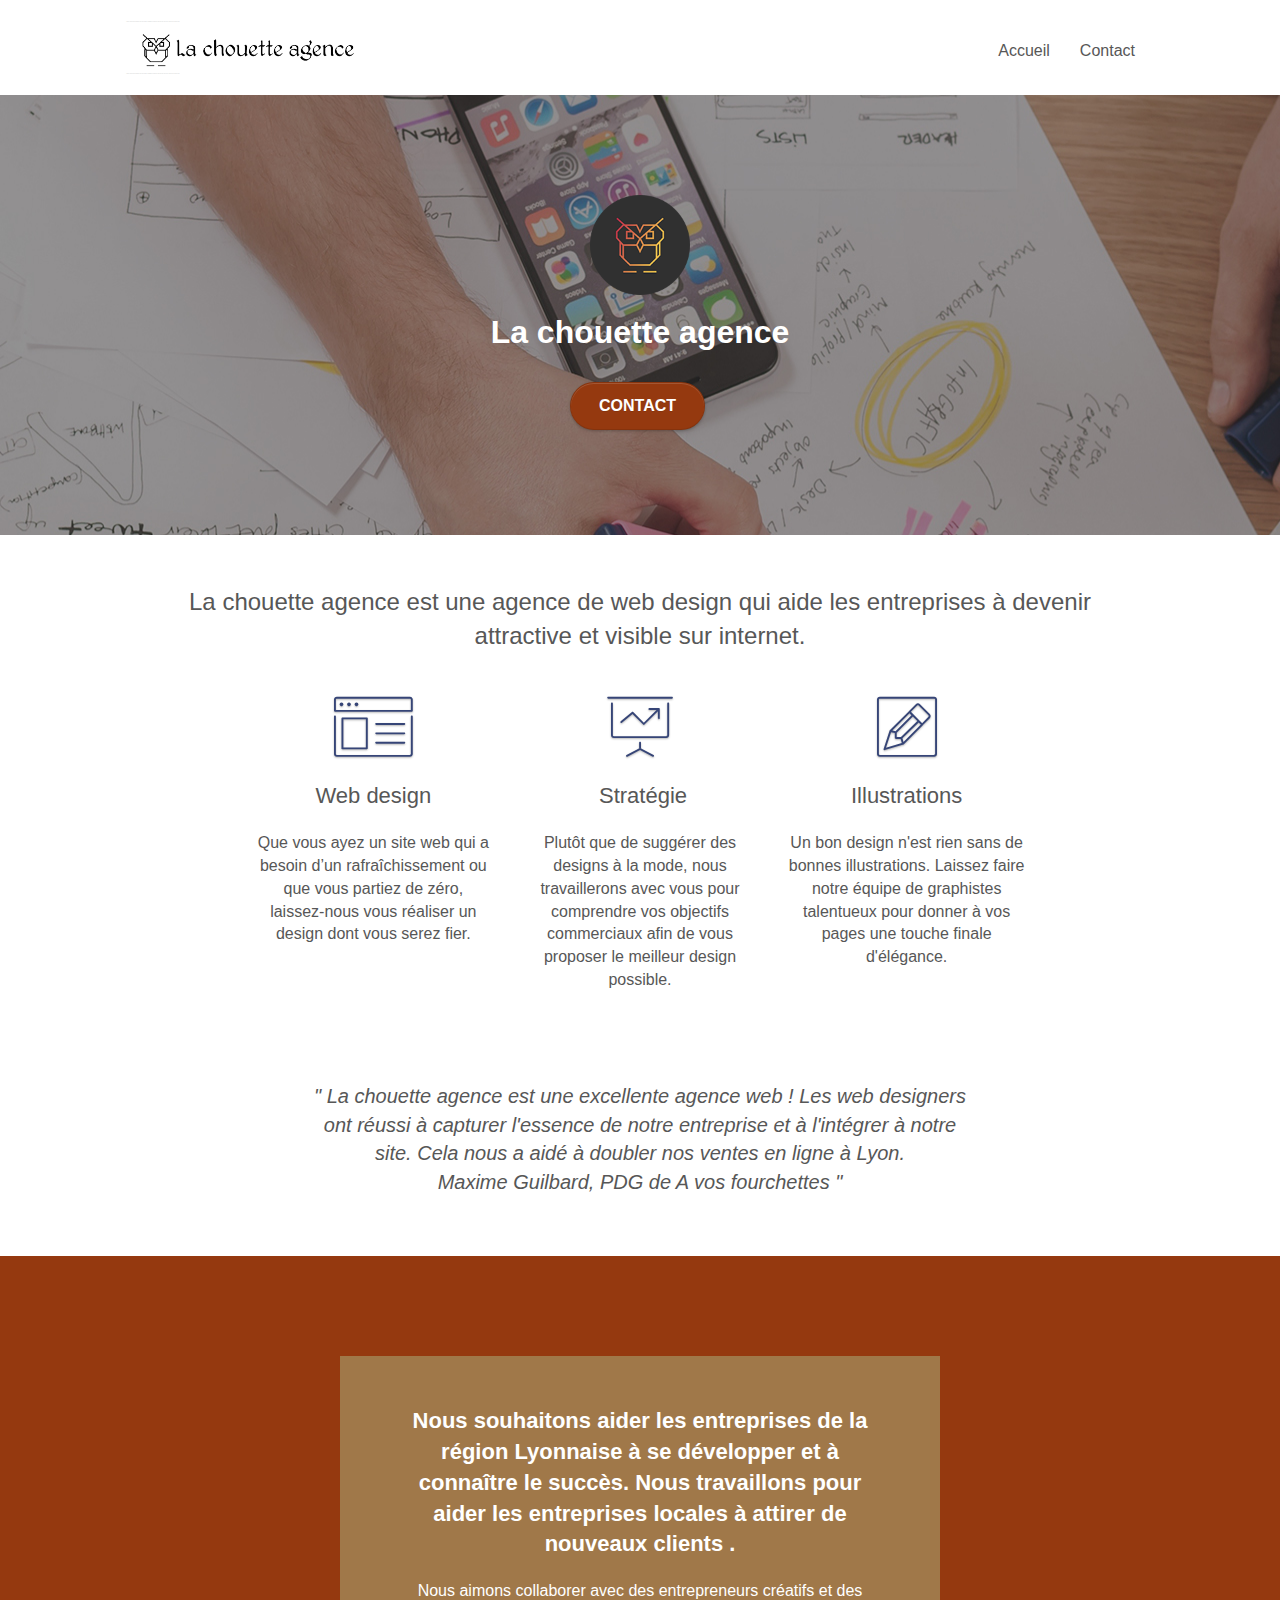
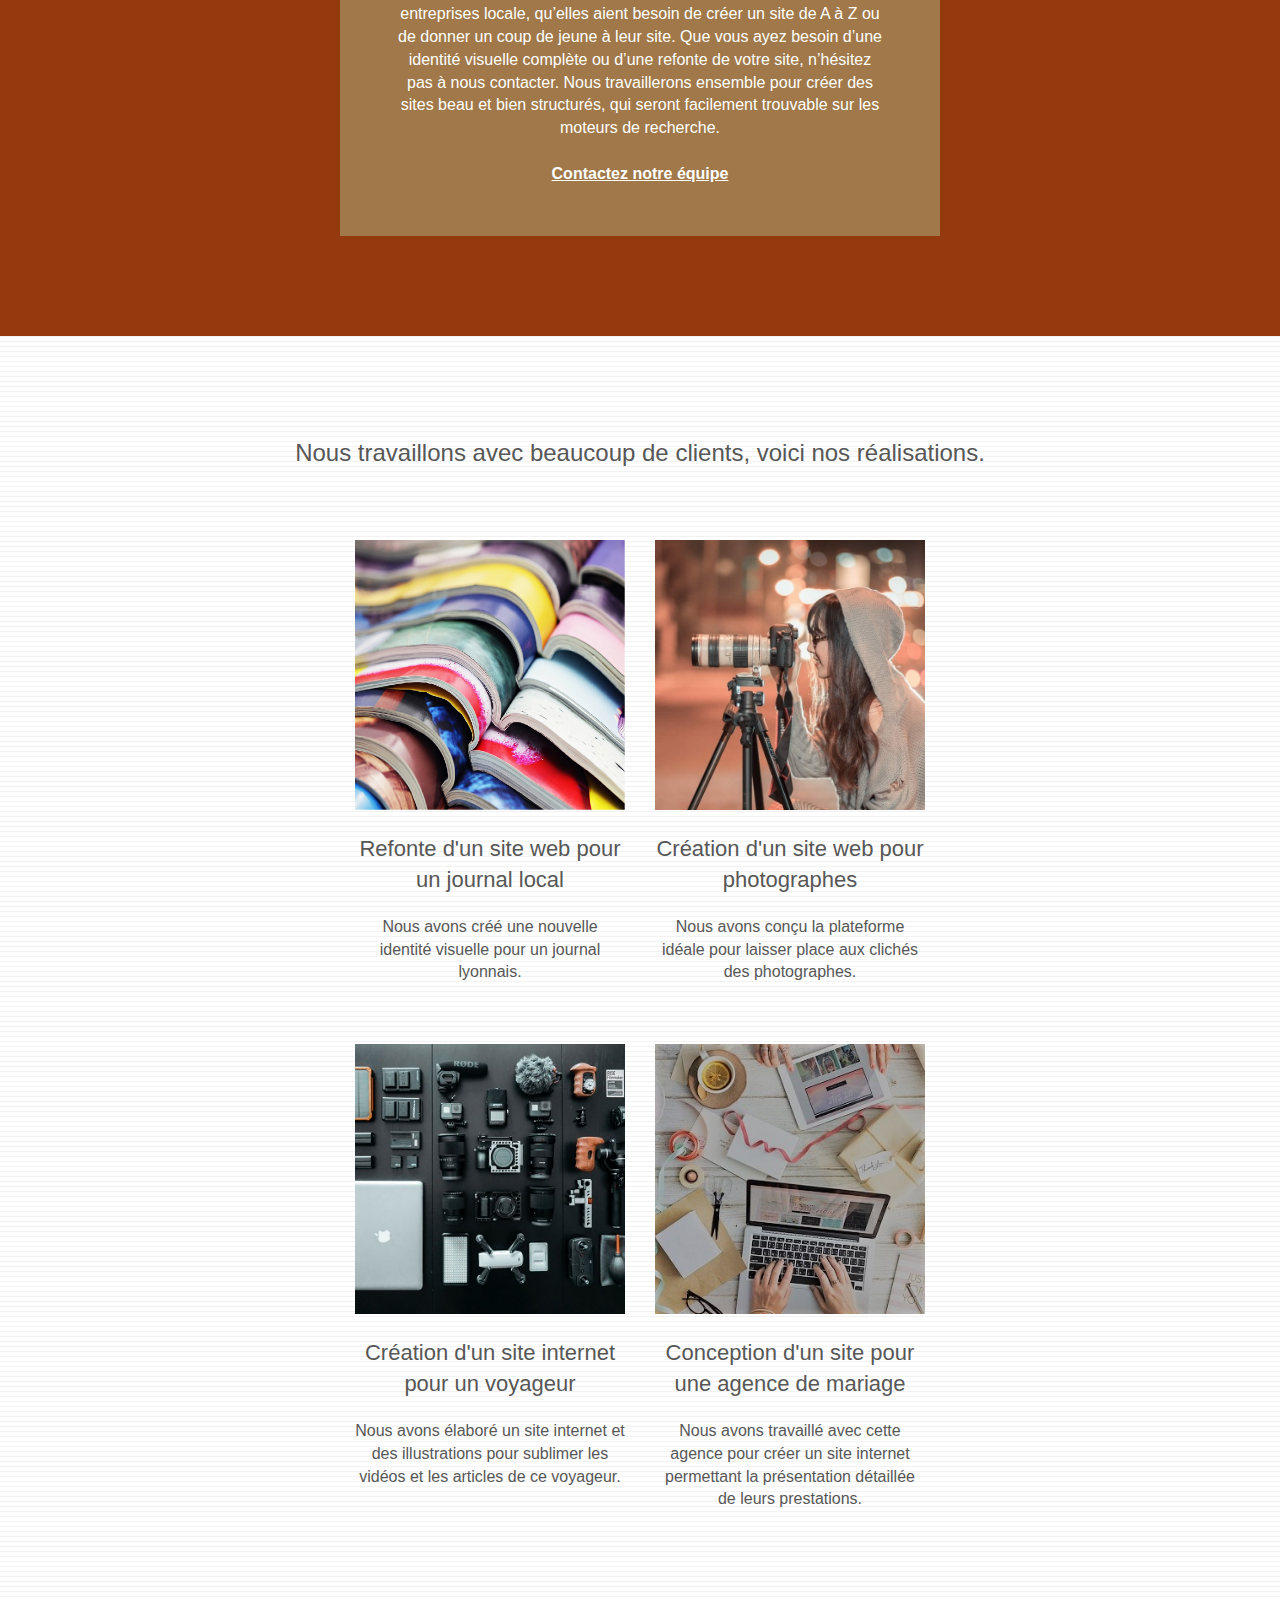
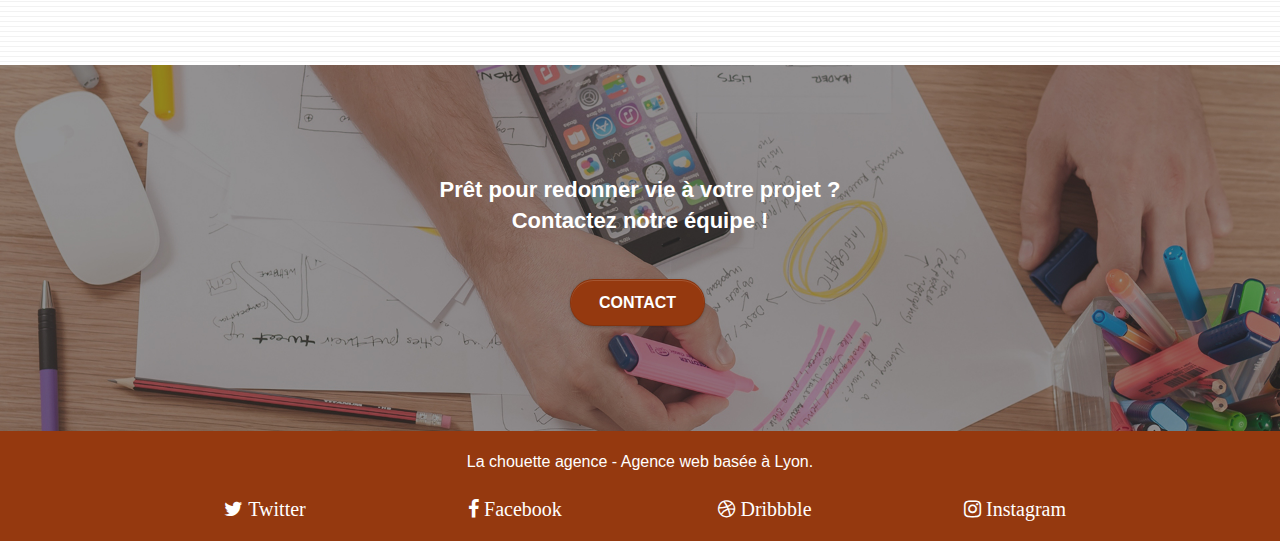
==== index.html @ a0d736e4 "Add files via upload" ====
<!DOCTYPE html>
<html lang="fr">
<head>
    <meta charset="utf-8">
    <meta name="keywords" content="seo, google, site web, site internet, agence design, paris">
    <meta name="description" content="La chouette agence est une agence de web design qui aide les entreprises à devenir attractive et visible sur internet ">
    <meta name="viewport" content="width=device-width, initial-scale=1.0, viewport-fit=cover">
    
	<link rel="shortcut icon" type="image/png" href="favicon.jpg">
	<link rel="stylesheet" type="text/css" href="./css/bootstrap.css">
	<link rel="stylesheet" type="text/css" href="style.css">
	<link rel="stylesheet" type="text/css" href="./css/font-awesome.css">
	<link rel="stylesheet" type="text/css" href="./css/et-line.css">

    <title>La chouette agence</title>

</head>

<body>
<!-- Principal conteneur -->
<div class="page-container">
    
<!-- bloc-0 -->
<div class="bloc bgc-white l-bloc " id="bloc-0">
	<div class="container bloc-sm">

		<nav class="navbar row">
			<div class="navbar-header">
				<div class="keywords" style="color:#cccccc;font-size:1px;">Agence web à paris, stratégie web, web design, illustrations, design de site web, site web, web, internet, site internet, site</div>
				<a class="navbar-brand" href="index.html"><img src="img/la-chouette-agence.png" alt="paris web design logo agence web meilleure agence" height="40" /></a>
				<div class="keywords" style="color:#cccccc;font-size:1px;">Agence web à paris, stratégie web, web design, illustrations, design de site web, site web, web, internet, site internet, site</div>
				<button id="nav-toggle" type="button" class="ui-navbar-toggle navbar-toggle" data-toggle="collapse" data-target=".navbar-1">
					<span class="sr-only">Toggle navigation</span><span class="icon-bar"></span><span class="icon-bar"></span><span class="icon-bar"></span>
				</button>
			</div>
			<div class="collapse navbar-collapse navbar-1 special-dropdown-nav">
				<ul class="site-navigation nav navbar-nav">
					<li>
						<a href="index.html">Accueil</a>
					</li>
					<li>
						<a href="page2.html">Contact</a>
					</li>
				</ul>
			</div>
		</nav>
	</div>
</div>
<!-- bloc-0 END -->

<!-- bloc-1-presentation -->
<div class="bloc bgc-dark-slate-blue bg-banniere d-bloc bg-t-edge bloc-bg-texture texture-paper b-parallax" id="bloc-1-hero">
	<div class="container bloc-lg">
		<div class="row tight-width-whitespace">
			<div class="col-sm-12">
				<img src="img/logo.png" class="center-block image-resize-mode" width="100" alt="La chouette agence, agence web paris, création logo paris" />
				<h1 class="text-center hero-bloc-text tc-white ">
					La chouette agence
				</h1>
				<div class="text-center">
					<a href="page2.html" class="btn btn-lg btn-clean btn-rd cta-hero btn-atomic-tangerine" id="cta-hero">Contact</a>
				</div>
			</div>
		</div>
	</div>
</div>
<!-- bloc-1-presentation END -->

<!-- bloc-2-services -->
<div class="bloc bgc-white l-bloc" id="bloc-2-services">
	<div class="container bloc-md">
		<div class="row">
			<div class="col-sm-12 text-center">
				<p class="titre"> La chouette agence est une agence de web design qui aide les entreprises à devenir attractive et visible sur internet. </p>
			</div>
		</div>
		<div class="row voffset-lg med-width-whitespace">
			<div class="col-sm-4">
				<div class="text-center">
					<span class="et-icon-browser sm-shadow icon-dark-slate-blue icons icon-lg"></span>
				</div>
				<h2 class="mg-md text-center">
					Web design
				</h2>
				<p class="text-center ">
					Que vous ayez un site web qui a besoin d&rsquo;un rafraîchissement ou que vous partiez de zéro, laissez-nous vous réaliser un design dont vous serez fier.
				</p>
			</div>
			<div class="col-sm-4">
				<div class="text-center">
					<span class="et-icon-presentation sm-shadow icon-dark-slate-blue icons icon-lg"></span>
				</div>
				<h2 class="mg-md text-center">
					&nbsp;Stratégie
				</h2>
				<p class="text-center ">
					Plutôt que de suggérer des designs à la mode, nous travaillerons avec vous pour comprendre vos objectifs commerciaux afin de vous proposer le meilleur design possible.</br>
				</p>
			</div>
			<div class="col-sm-4">
				<div class="text-center">
					<span class="et-icon-edit sm-shadow icon-dark-slate-blue icons icon-lg"></span>
				</div>
				<h2 class="mg-md text-center">
					Illustrations
				</h2>
				<p class="text-center ">
					Un bon design n'est rien sans de bonnes illustrations. Laissez faire notre équipe de graphistes talentueux pour donner à vos pages une touche finale d'élégance.
				</p>
			</div>
		</div>
		<div class="row voffset-lg voffset">
			<div class="col-xs-12 col-md-8 col-md-offset-2 text-center">
				<p class="citation"> " La chouette agence est une excellente agence web ! Les web designers ont réussi à capturer l'essence de notre entreprise et à l'intégrer à notre site. Cela nous a aidé à doubler nos ventes en ligne à Lyon. </br> Maxime Guilbard, PDG de A vos fourchettes "</p>
			</div>
		</div>
	</div>
</div>
<!-- bloc-2-services END -->

<!-- bloc-3-what-i-do -->
<div class="bloc tc-white bgc-atomic-tangerine bg-presentation d-bloc bloc-bg-texture texture-paper b-parallax" id="bloc-3-what-i-do">
	<div class="container bloc-lg">
		<div class="row tight-width-whitespace black-background">
			<div class="col-sm-12">
				<h2 class="mg-md text-center tc-white">
					Nous souhaitons aider les entreprises de la région Lyonnaise à se développer et à connaître le succès. Nous travaillons pour aider les entreprises locales à attirer de nouveaux clients .</br>
				</h2>
				<p class="text-center white">
					Nous aimons collaborer avec des entrepreneurs créatifs et des entreprises locale, qu’elles aient besoin de créer un site de A à Z ou de donner un coup de jeune à leur site. Que vous ayez besoin d’une identité visuelle complète ou d’une refonte de votre site, n’hésitez pas à nous contacter. Nous travaillerons ensemble pour créer des sites beau et bien structurés, qui seront facilement trouvable sur les moteurs de recherche. </br><a class="ltc-white bold-link" href="page2.html"></br>Contactez notre équipe</a></br>
				</p>
			</div>
		</div>
	</div>
</div>
<!-- bloc-3-what-i-do END -->

<!-- bloc-4-portfolio -->
<div class="bloc bgc-white bg-lines-h2-bg bg-repeat l-bloc" id="bloc-4-portfolio">
	<div class="container bloc-lg">
		<div class="row">
			<div class="col-sm-12 text-center">
				<p class="titre">Nous travaillons avec beaucoup de clients, voici nos réalisations. </p>
			</div>
		</div>
		<div class="row tight-width-whitespace portfolio-row">
			<div class="col-sm-6">
				<a href="#" data-lightbox="img/1.jpg" data-gallery-id="gallery-1" data-caption="Refonte d'un site web pour un journal local" data-frame="snapshot-lb"><img src="img/1.jpg" alt="paris web design logo agence web meilleure agence et refonte site web journal" class="img-responsive portfolio-thumb" /></a>
				<h2 class="mg-md text-center">
					Refonte d'un site web pour un journal local
				</h2>
				<p class="text-center">
					Nous avons créé une nouvelle identité visuelle pour un journal lyonnais.
				</p>
			</div>
			<div class="col-sm-6">
				<a href="#" data-lightbox="img/2.jpg" data-gallery-id="gallery-1" data-caption="Création d'un site web pour photographes" data-frame="snapshot-lb"><img src="img/2.jpg" class="img-responsive portfolio-thumb" alt="paris web design logo agence web meilleure agence, Création d'un site web pour photographes" /></a>
				<h2 class="mg-md text-center">
					Création d'un site web pour photographes
				</h2>
				<p class="text-center">
					Nous avons conçu la plateforme idéale pour laisser place aux clichés des photographes.
				</p>
			</div>
		</div>
		<div class="row tight-width-whitespace portfolio-row">
			<div class="col-sm-6">
				<a href="#" data-lightbox="img/3.bmp" data-gallery-id="gallery-1" data-caption="Création d'un site internet pour un voyageur" data-frame="snapshot-lb"><img src="img/3.bmp" class="img-responsive portfolio-thumb" alt="paris web design logo agence web meilleure agence, Création d'un site web pour voyageur"/></a>
				<h2 class="mg-md text-center">
					Création d'un site internet pour un voyageur
				</h2>
				<p class="text-center">
					Nous avons élaboré un site internet et des illustrations pour sublimer les vidéos et les articles de ce voyageur.
				</p>
			</div>
			<div class="col-sm-6">
				<a href="#" data-lightbox="img/4.bmp" data-gallery-id="gallery-1" data-caption="Conception d'un site pour une agence de mariage" data-frame="snapshot-lb"><img src="img/4.bmp" class="img-responsive portfolio-thumb" alt="paris web design logo agence web meilleure agence, Création d'un site web pour agence de mariage" /></a>
				<h2 class="mg-md text-center">
					Conception d'un site pour une agence de mariage
				</h2>
				<p class="text-center">
					Nous avons travaillé avec cette agence pour créer un site internet permettant la présentation détaillée de leurs prestations.
				</p>
			</div>
		</div>
	</div>
</div>
<!-- bloc-4-portfolio END -->

<!-- bloc-5-cta -->
<div class="bloc bgc-dark-slate-blue bg-banniere d-bloc bloc-bg-texture texture-paper" id="bloc-5-cta">
	<div class="container bloc-lg">
		<div class="row">
			<h2 class="mg-md text-center tc-white">
				Prêt pour redonner vie à votre projet ?</br>Contactez notre équipe !
			</h2>
			<div class="col-sm-12 text-center">
				<a href="page2.html" class="btn btn-atomic-tangerine btn-clean btn-rd btn-lg cta-hero">Contact</a>
			</div>
		</div>
	</div>
</div>
<!-- bloc-5-cta END -->

<!-- Footer - bloc-8 -->
<div class="bloc bgc-atomic-tangerine d-bloc" id="bloc-8">
	<div class="container bloc-sm">
		<div class="row">
			<div class="col-sm-12">
				<p class="text-center white">
					La chouette agence - Agence web basée à Lyon.</br>
				</p>
				<div class="row row-no-gutters social">
					<div class="col-sm-3">
						<div class="text-center">
							<a class="twitter" href="https://twitter.com/?lang=fr"><span class="fa fa-twitter icon-md"> Twitter</span></a>
						</div>
					</div>
					<div class="col-sm-3">
						<div class="text-center">
							<a class="facebook" href="https://fr-fr.facebook.com"><span class="fa fa-facebook icon-md"> Facebook</span></a>
						</div>
					</div>
					<div class="col-sm-3">
						<div class="text-center">
							<a class="dribbble" href="https://dribbble.com"><span class="fa fa-dribbble icon-md"> Dribbble</span></a>
						</div>
					</div>
					<div class="col-sm-3">
						<div class="text-center">
							<a class="instagram" href="https://www.instagram.com"><span class="fa fa-instagram icon-md"> Instagram</span></a>
						</div>
					</div>
				<div class="row">
				</div>
			</div>
		</div>
	</div>
</div>
<!-- Footer - bloc-8 END -->

</div>
<!-- Principal conteneur END -->

<script src="./js/jquery-2.1.0.js"></script>
<script src="./js/bootstrap.js"></script>
<script src="./js/blocs.js"></script>
<script src="./js/jquery.touchSwipe.js" defer></script>
<script src="./js/gmaps.js"></script>   

</body>
</html>
---- style.css ----
body {
    margin: 0;
    padding: 0;
    background: #FFF;
    overflow-x: hidden;
    -webkit-font-smoothing: antialiased;
    -moz-osx-font-smoothing: grayscale;
}

a,
button {
    transition: all .3s ease-in-out;
    outline: none!important;
}

a:hover {
    text-decoration: none;
    cursor: pointer;
}

#page-loading-blocs-notifaction {
    position: fixed;
    top: 0;
    bottom: 0;
    width: 100%;
    z-index: 100000;
    background: #FFFFFF url("img/pageload-spinner.gif") no-repeat center center;
}

.bloc {
    width: 100%;
    clear: both;
    background: 50% 50% no-repeat;
    padding: 0 50px;
    -webkit-background-size: cover;
    -moz-background-size: cover;
    -o-background-size: cover;
    background-size: cover;
    position: relative;
}

.bloc .container {
    padding-left: 0;
    padding-right: 0;
}

.bloc-lg {
    padding: 100px 50px;
}

.bloc-md {
    padding: 50px;
}

.bloc-sm {
    padding: 20px 50px;
}

.bg-center,
.bg-l-edge,
.bg-r-edge,
.bg-t-edge,
.bg-b-edge,
.bg-tl-edge,
.bg-bl-edge,
.bg-tr-edge,
.bg-br-edge,
.bg-repeat {
    -webkit-background-size: auto!important;
    -moz-background-size: auto!important;
    -o-background-size: auto!important;
    background-size: auto!important;
}

.bg-repeat {
    background: repeat;
}

.bg-t-edge {
    background: top no-repeat;
}

.b-parallax {
    background-attachment: fixed;
}

.d-bloc {
    color: rgba(255, 255, 255, .7);
}

.d-bloc button:hover {
    color: rgba(255, 255, 255, .9);
}

.d-bloc .icon-round,
.d-bloc .icon-square,
.d-bloc .icon-rounded,
.d-bloc .icon-semi-rounded-a,
.d-bloc .icon-semi-rounded-b {
    border-color: rgba(255, 255, 255, .9);
}

.d-bloc .divider-h span {
    border-color: rgba(255, 255, 255, .2);
}

.d-bloc .a-btn,
.d-bloc .navbar a,
.d-bloc .navbar-brand,
.d-bloc a .icon-sm,
.d-bloc a .icon-md,
.d-bloc a .icon-lg,
.d-bloc a .icon-xl,
.d-bloc h1 a,
.d-bloc h2 a,
.d-bloc h3 a,
.d-bloc h4 a,
.d-bloc h5 a,
.d-bloc h6 a,
.d-bloc p a {
    color: rgba(255, 255, 255, .6);
}

.d-bloc .a-btn:hover,
.d-bloc .navbar a:hover,
.d-bloc .navbar-brand:hover,
.d-bloc a:hover .icon-sm,
.d-bloc a:hover .icon-md,
.d-bloc a:hover .icon-lg,
.d-bloc a:hover .icon-xl,
.d-bloc h1 a:hover,
.d-bloc h2 a:hover,
.d-bloc h3 a:hover,
.d-bloc h4 a:hover,
.d-bloc h5 a:hover,
.d-bloc h6 a:hover,
.d-bloc p a:hover {
    color: rgba(255, 255, 255, 1);
}

.d-bloc .navbar-toggle .icon-bar {
    background: rgba(255, 255, 255, 1);
}

.d-bloc .btn-wire,
.d-bloc .btn-wire:hover {
    color: rgba(255, 255, 255, 1);
    border-color: rgba(255, 255, 255, 1);
}

.d-bloc .panel {
    color: rgba(0, 0, 0, .5);
}

.d-bloc .panel button:hover {
    color: rgba(0, 0, 0, .7);
}

.d-bloc .panel icon {
    border-color: rgba(0, 0, 0, .7);
}

.d-bloc .panel .divider-h span {
    border-color: rgba(0, 0, 0, .1);
}

.d-bloc .panel .a-btn {
    color: rgba(0, 0, 0, .6);
}

.d-bloc .panel .a-btn:hover {
    color: rgba(0, 0, 0, 1);
}

.d-bloc .panel .btn-wire,
.d-bloc .panel .btn-wire:hover {
    color: rgba(0, 0, 0, .7);
    border-color: rgba(0, 0, 0, .3);
}

.d-bloc .panel,
.l-bloc {
    color: rgba(0, 0, 0, .5);
}

.d-bloc .panel button:hover,
.l-bloc button:hover {
    color: rgba(0, 0, 0, .7);
}

.l-bloc .icon-round,
.l-bloc .icon-square,
.l-bloc .icon-rounded,
.l-bloc .icon-semi-rounded-a,
.l-bloc .icon-semi-rounded-b {
    border-color: rgba(0, 0, 0, .7);
}

.d-bloc .panel .divider-h span,
.l-bloc .divider-h span {
    border-color: rgba(0, 0, 0, .1);
}

.d-bloc .panel .a-btn,
.l-bloc .a-btn,
.l-bloc .navbar a,
.l-bloc .navbar-brand,
.l-bloc a .icon-sm,
.l-bloc a .icon-md,
.l-bloc a .icon-lg,
.l-bloc a .icon-xl,
.l-bloc h1 a,
.l-bloc h2 a,
.l-bloc h3 a,
.l-bloc h4 a,
.l-bloc h5 a,
.l-bloc h6 a,
.l-bloc p a {
    color: rgba(0, 0, 0, .6);
}

.d-bloc .panel .a-btn:hover,
.l-bloc .a-btn:hover,
.l-bloc .navbar a:hover,
.l-bloc .navbar-brand:hover,
.l-bloc a:hover .icon-sm,
.l-bloc a:hover .icon-md,
.l-bloc a:hover .icon-lg,
.l-bloc a:hover .icon-xl,
.l-bloc h1 a:hover,
.l-bloc h2 a:hover,
.l-bloc h3 a:hover,
.l-bloc h4 a:hover,
.l-bloc h5 a:hover,
.l-bloc h6 a:hover,
.l-bloc p a:hover {
    color: rgba(0, 0, 0, 1);
}

.l-bloc .navbar-toggle .icon-bar {
    color: rgba(0, 0, 0, .6);
}

.d-bloc .panel .btn-wire,
.d-bloc .panel .btn-wire:hover,
.l-bloc .btn-wire,
.l-bloc .btn-wire:hover {
    color: rgba(0, 0, 0, .7);
    border-color: rgba(0, 0, 0, .3);
}

.voffset {
    margin-top: 30px;
}

.voffset-lg {
    margin-top: 80px;
}

.row-no-gutters {
    margin-right: 0;
    margin-left: 0;
}

.row.row-no-gutters > [class^="col-"],
.row.row-no-gutters > [class*=" col-"] {
    padding-right: 0;
    padding-left: 0;
}

#bloc-1-hero h1 {
    font-size: 32px;
}

.navbar {
    margin-bottom: 0;
    z-index: 1;
}

.navbar-brand {
    height: auto;
    padding: 3px 15px;
    font-size: 25px;
    font-weight: normal;
    font-weight: 600;
    line-height: 44px;
}

.navbar-brand img {
    max-height: 200px;
    margin: 0 5px 0 0;
    display: inline;
}

.navbar-brand img[src$=svg] {
    min-width: 100px;
}

.nav-center .navbar-brand img {
    margin: 0;
}

.navbar .nav {
    padding-top: 2px;
    margin-right: -16px;
    float: right;
    z-index: 1;
}

.nav > li {
    float: left;
    margin-top: 4px;
    font-size: 16px;
}

.navbar-nav .open .dropdown-menu > li > a {
    text-align: inherit;
}

.nav > li a:hover,
.nav > li a:focus {
    background: transparent;
}

.navbar-toggle {
    margin: 10px 10px 0 0;
    border: 0px;
}

.navbar-toggle:hover {
    background: transparent!important;
}

.navbar-toggle .icon-bar {
    background-color: rgba(0, 0, 0, .5);
    width: 26px;
}

.nav-invert .navbar .nav {
    float: left;
}

.nav-invert .navbar-header,
.nav-invert .navbar-brand {
    float: right;
    position: relative;
    z-index: 2;
}

@media (min-width: 768px) {
    
    .site-navigation {
        position: absolute;
        top: 50%;
        right: 20px;
        transform: translate(0, -50%);
        -webkit-transform: translateY(-50%);
    }
    .nav > li .dropdown-menu a,
    .nav > li .dropdown-menu a:hover {
        color: #484848;
    }
    .nav-invert .site-navigation {
        left: 0;
        right: 0;
    }
    .nav-center {
        text-align: center;
    }
    .nav-center .navbar-header {
        width: 100%;
    }
    .nav-center .navbar-header,
    .nav-center .navbar-brand,
    .nav-center .nav > li {
        float: none;
        display: inline-block;
    }
    .nav-center .site-navigation {
        position: relative;
        width: 100%;
        right: 0;
        margin-right: 0px;
        margin-top: 20px;
    }
    .nav-center.mini-nav .navbar-toggle {
        float: none;
        margin: 10px auto 0;
    }
}

.nav > li > .dropdown a {
    background: none!important;
    display: block;
    padding: 14px 15px;
}

nav .caret {
    margin: 0 5px;
}

.dropdown-menu .dropdown-menu {
    top: -8px;
    left: 100%;
}

.dropdown-menu .dropmenu-flow-right {
    top: 100%;
    left: 0;
    margin-left: -1px;
    border-top-left-radius: 0;
    border-top-right-radius: 0;
}

.dropdown-menu .dropdown span {
    border: 4px solid black;
    border-top-color: transparent;
    border-right-color: transparent;
    border-bottom-color: transparent;
    margin: 6px -5px 0 0!important;
    float: right;
}

.mg-md {
    margin-top: 10px;
    margin-bottom: 20px;
}

.mg-lg {
    margin-top: 10px;
    margin-bottom: 40px;
}

.btn {
    margin: 0 5px 5px 0;
}

.btn.pull-right {
    margin: 0 0 5px 5px;
}

.btn-d,
.btn-d:hover,
.btn-d:focus {
    color: #FFF;
    background: rgba(0, 0, 0, .3);
}

button {
    outline: none!important;
}

.btn-rd {
    border-radius: 40px;
}

.btn-clean {
    border: 1px solid rgba(0, 0, 0, .08);
    border-bottom-color: rgba(0, 0, 0, .1);
    text-shadow: 0 1px 0 rgba(0, 0, 1, .1);
    box-shadow: 0 1px 3px rgba(0, 0, 1, .25), inset 0 1px 0 0 rgba(255, 255, 255, .15);
}

.icon-md {
    font-size: 20px!important;
    margin-top: 15px;
    color: white!important;
}
.titre {
    font-size: 24px;
    margin-bottom: 20px;
}
.citation {
    font-size: 20px;
    font-style: italic;
}
.icon-lg {
    font-size: 60px!important;
}

.sm-shadow {
    text-shadow: 0 1px 2px rgba(0, 0, 0, .3);
}

.panel-sq,
.panel-sq .panel-heading,
.panel-sq .panel-footer {
    border-radius: 0;
}

.panel-rd {
    border-radius: 30px;
}

.panel-rd .panel-heading {
    border-radius: 29px 29px 0 0;
}

.panel-rd .panel-footer {
    border-radius: 0 0 29px 29px;
}

.form-control {
    border-color: rgba(0, 0, 0, .1);
    box-shadow: none;
}

.scrollToTop {
    width: 40px;
    height: 40px;
    position: fixed;
    bottom: 20px;
    right: 20px;
    opacity: 0;
    z-index: 500;
    transition: all .3s ease-in-out;
}

.scrollToTop span {
    margin-top: 6px;
}

.showScrollTop {
    font-size: 14px;
    opacity: 1;
}

a[data-lightbox] {
    position: relative;
    display: block;
    text-align: center;
}

a[data-lightbox]:hover::before {
    content: "+";
    font-family: "HelveticaNeue-Light", "Helvetica Neue Light", "Helvetica Neue", Helvetica, Arial;
    font-size: 32px;
    width: 50px;
    height: 50px;
    margin-left: -25px;
    border-radius: 50%;
    background: rgba(0, 0, 0, .6);
    color: #FFF;
    font-weight: 100;
    z-index: 1;
    position: absolute;
    top: 50%;
    transform: translateY(-50%);
    -webkit-transform: translateY(-50%);
}

a[data-lightbox]:hover img {
    opacity: 0.6;
    -webkit-animation-fill-mode: none;
    animation-fill-mode: none;
}

#lightbox-modal {
    display: flex;
    align-items: center;
}

#lightbox-modal .modal-dialog {
    width: 90%;
    max-width: 900px;
    margin: 0 auto 0;
}

#lightbox-modal .modal-dialog img {
    max-height: 90vh;
    margin: 0 auto;
}

.lightbox-caption {
    padding: 20px;
    color: #FFF;
    background: rgba(0, 0, 0, .5);
    position: absolute;
    left: 15px;
    right: 15px;
    bottom: 5px;
}

.close-lightbox {
    color: #FFF;
    font-size: 30px;
    position: absolute;
    top: 20px;
    right: 20px;
    z-index: 20;
    background: rgba(0, 0, 0, .5);
    border: none;
    line-height: 30px;
    padding: 0 9px 5px;
    opacity: 0.3;
}

.close-lightbox:hover,
.next-lightbox:hover,
.prev-lightbox:hover {
    opacity: 1.0;
    color: #FFF;
}

.next-lightbox,
.prev-lightbox {
    font-size: 20px;
    color: rgba(255, 255, 255, .9);
    background: rgba(0, 0, 0, .5);
    transition: all .2s ease-in-out;
    position: absolute;
    top: 45%;
    z-index: 1;
    opacity: 0.4;
}

.next-lightbox {
    padding: 6px 8px 1px 13px;
    right: 25px;
}

.prev-lightbox {
    padding: 6px 13px 1px 10px;
    left: 25px;
}

.snapshot-lb .modal-body {
    padding-bottom: 45px;
}

.snapshot-lb .lightbox-caption {
    padding: 0;
    color: rgba(0, 0, 0, .5);
    background: none;
}

h1,
h2,
h3,
h4,
h5,
h6,
p,
label,
.btn,
a {
    font-family: "helvetica";
    font-weight: 400;
    color: #575757!important;
}

.container {
    max-width: 1000px;
}

.hero-bloc-text {
    font-size: 38px;
}

.hero-bloc-text-sub {
    font-size: 36px;
}

.statement-bloc-text {
    line-height: 26px;
    font-style: italic;
    font-size: 20px;
    text-align: center;
    font-weight: lighter;
    max-width: 520px;
    margin: auto auto auto auto;
}

p {
    font-size: 16px;
}

.tight-width-whitespace {
    max-width: 600px;
    margin: auto auto auto auto;
}

.h1 {
    font-size: 20px;
    font-family: "Open Sans";
}

.cta-hero {
    margin-top: 22px;
    color: #FFFFFF!important;
    text-transform: uppercase;
    padding: 12px 28px 12px 28px;
    font-size: 16px;
    font-weight: 700;
}

.instagram, .facebook, .dribbble, .twitter {
    max-width: 400px;
    margin: auto auto auto auto;
}

h2 {
    font-size: 22px;
    line-height: 1.4em;
}

h3 {
    font-size: 15px;
    text-transform: uppercase;
    font-weight: 700;
    color: #333333!important;
}

.med-width-whitespace {
    max-width: 800px;
    margin: auto auto auto auto;
    box-shadow: 0px 0px 0px #000000;
}

h1 {
    color: #333333!important;
}

h4 {
    color: #333333!important;
}

.icons {
    margin-bottom: 14px;
    margin-top: 24px;
}

.white {
    color: #FFFFFF!important;
}

.portfolio-thumb {
    margin-bottom: 24px;
}

.portfolio-row {
    margin-bottom: 44px;
    margin-top: 50px;
    width: 80%;
    height: 80%;
}

.avatar {
    box-shadow: 0px 4px 9px rgba(0, 0, 0, 0.3);
}

.black-background {
    background-color: rgba(165, 147, 99, 0.7);
    padding: 40px 40px 40px 40px;
}

.bold-link {
    font-weight: 900;
    text-decoration: underline!important;
}

.bgc-white {
    background-color: #FFFFFF;
}

.bgc-dark-slate-blue {
    background-color: #364577;
}

.bgc-atomic-tangerine {
    background-color: #95390F;
}

.tc-white {
    color: white!important;
    font-weight: bold;
}

.btn-atomic-tangerine {
    background: #95390F;
    color: #FFFFFF!important;
}

.btn-atomic-tangerine:hover {
    background: #c27956!important;
    color: #FFFFFF!important;
}

.ltc-white {
    color: #FFFFFF!important;
}

.ltc-white:hover {
    color: #cccccc!important;
}

.ltc-atomic-tangerine {
    color: #95390F!important;
}

.ltc-atomic-tangerine:hover {
    color: #95390F!important;
}

.icon-dark-slate-blue {
    color: #364577!important;
    border-color: #364577!important;
}

.bg-dots-bg {
    background-image: url("img/dots-bg.png");
}

.bg-lines-h2-bg {
    background-image: url("img/lines-h2-bg.png");
}

.bg-banniere {
    background-image: url("img/la-chouette-agence-banniere.jpg");
}

.bg-presentation {
    background-image: url("img/image-de-presentation.bmp");
}

@media (max-width: 1024px) {
    .bloc {
        padding-left: 20px;
        padding-right: 20px;
    }
    .bloc.full-width-bloc,
    .bloc-tile-2.full-width-bloc .container,
    .bloc-tile-3.full-width-bloc .container,
    .bloc-tile-4.full-width-bloc .container {
        padding-left: 0;
        padding-right: 0;
    }
}

@media (max-width: 992px) and (min-width: 768px) {
    .navbar .nav {
        max-width: 80%
    }
    .nav-center.navbar .nav {
        max-width: 100%
    }
}

@media only screen and (min-device-width: 768px) and (max-device-width: 1024px) and (orientation: landscape) {
    .b-parallax {
        background-attachment: scroll;
    }
}

@media only screen and (min-device-width: 1024px) and (max-device-width: 1366px) and (-webkit-min-device-pixel-ratio: 1.5) {
    .b-parallax {
        background-attachment: scroll;
    }
}

@media (max-width: 991px) {
    .container {
        width: 100%;
    }
    .b-parallax {
        background-attachment: scroll;
    }
    .page-container,
    #hero-bloc {
        overflow-x: hidden;
        position: relative;
    }
    .bloc {
        padding-left: constant(safe-area-inset-left);
        padding-right: constant(safe-area-inset-right);
    }
    .bloc-group,
    .bloc-group .bloc {
        display: block;
        width: 100%;
    }
    .bloc-fill-screen .fill-bloc-top-edge,
    .bloc-fill-screen .fill-bloc-bottom-edge {
        padding: 0 20px;
        padding-left: constant(safe-area-inset-left);
        padding-right: constant(safe-area-inset-right);
    }
}

@media (max-width: 767px) {
    .page-container {
        overflow-x: hidden;
        position: relative;
    }
    h1,
    h2,
    h3,
    h4,
    h5,
    h6,
    p,
    #disqus_thread {
        padding-left: 10px!important;
        padding-right: 10px!important;
    }
    .b-parallax {
        background-attachment: scroll;
    }
    .navbar .nav {
        padding-top: 0;
        border-top: 1px solid rgba(0, 0, 0, .2);
        float: none!important;
    }
    .navbar.row {
        margin-left: 0;
        margin-right: 0;
    }
    .site-navigation {
        position: inherit;
        transform: none;
        -webkit-transform: none;
        -ms-transform: none;
    }
    .nav > li {
        margin-top: 0;
        border-bottom: 1px solid rgba(0, 0, 0, .1);
        background: rgba(0, 0, 0, .05);
        text-align: left;
        padding-left: 15px;
        width: 100%;
    }
    .nav > li:hover {
        background: rgba(0, 0, 0, .08);
    }
    .dropdown .dropdown a .caret {
        float: none;
        margin: 5px 0 0 10px!important;
        border: 4px solid black;
        border-bottom-color: transparent;
        border-right-color: transparent;
        border-left-color: transparent;
    }
    #hero-bloc .navbar .nav {
        background: rgba(0, 0, 0, .8);
    }
    #hero-bloc .navbar .nav a {
        color: rgba(255, 255, 255, .6);
    }
    .hero {
        padding: 50px 0;
    }
    .hero-nav {
        left: -1px;
        right: -1px;
    }
    .navbar-collapse {
        padding: 0;
        overflow-x: hidden;
        -webkit-box-shadow: none;
        box-shadow: none;
    }
    .navbar-brand img {
        max-height: 40px;
        width: auto;
    }
    .nav-invert .navbar-header {
        float: none;
        width: 100%;
    }
    .nav-invert .navbar-toggle {
        float: left;
        margin-left: 10px;
    }
    .bloc {
        padding-left: 0;
        padding-right: 0;
    }
    .bloc-xxl,
    .bloc-xl,
    .bloc-lg {
        padding: 40px 0;
    }
    .bloc-sm,
    .bloc-md {
        padding-left: 0;
        padding-right: 0;
    }
    .bloc-tile-2 .container,
    .bloc-tile-3 .container,
    .bloc-tile-4 .container,
    .bloc-fill-screen .fill-bloc-top-edge,
    .bloc-fill-screen .fill-bloc-bottom-edge {
        padding-left: 0;
        padding-right: 0;
    }
    .a-block {
        padding: 0 10px;
    }
    .btn-dwn {
        display: none;
    }
    .voffset {
        margin-top: 5px;
    }
    .voffset-md {
        margin-top: 20px;
    }
    .voffset-lg {
        margin-top: 30px;
    }
    form {
        padding: 5px;
    }
    .close-lightbox {
        display: inline-block;
    }
    .blocsapp-device-iphone5 {
        background-size: 216px 425px;
        padding-top: 60px;
        width: 216px;
        height: 425px;
    }
    .blocsapp-device-iphone5 img {
        width: 180px;
        height: 320px;
    }
}

@media (max-width: 400px) {
    .bloc {
        padding-left: 0;
        padding-right: 0;
    }
}

@media (max-width: 767px) {
    .bloc-mob-center-text {
        text-align: center;
    }
}
---- css/et-line.css ----
@font-face {
    font-family: et-line;
    src: url(../fonts/et-line.eot);
    src: url(../fonts/et-line.eot?#iefix) format('embedded-opentype'), url(../fonts/et-line.woff) format('woff'), url(../fonts/et-line.ttf) format('truetype'), url(../fonts/et-line.svg#et-line) format('svg');
    font-weight: 400;
    font-style: normal
}

.et-icon-adjustments,
.et-icon-alarmclock,
.et-icon-anchor,
.et-icon-aperture,
.et-icon-attachment,
.et-icon-bargraph,
.et-icon-basket,
.et-icon-beaker,
.et-icon-bike,
.et-icon-book-open,
.et-icon-briefcase,
.et-icon-browser,
.et-icon-calendar,
.et-icon-camera,
.et-icon-caution,
.et-icon-chat,
.et-icon-circle-compass,
.et-icon-clipboard,
.et-icon-clock,
.et-icon-cloud,
.et-icon-compass,
.et-icon-desktop,
.et-icon-dial,
.et-icon-document,
.et-icon-documents,
.et-icon-download,
.et-icon-dribbble,
.et-icon-edit,
.et-icon-envelope,
.et-icon-expand,
.et-icon-facebook,
.et-icon-flag,
.et-icon-focus,
.et-icon-gears,
.et-icon-genius,
.et-icon-gift,
.et-icon-global,
.et-icon-globe,
.et-icon-googleplus,
.et-icon-grid,
.et-icon-happy,
.et-icon-hazardous,
.et-icon-heart,
.et-icon-hotairballoon,
.et-icon-hourglass,
.et-icon-key,
.et-icon-laptop,
.et-icon-layers,
.et-icon-lifesaver,
.et-icon-lightbulb,
.et-icon-linegraph,
.et-icon-linkedin,
.et-icon-lock,
.et-icon-magnifying-glass,
.et-icon-map,
.et-icon-map-pin,
.et-icon-megaphone,
.et-icon-mic,
.et-icon-mobile,
.et-icon-newspaper,
.et-icon-notebook,
.et-icon-paintbrush,
.et-icon-paperclip,
.et-icon-pencil,
.et-icon-phone,
.et-icon-picture,
.et-icon-pictures,
.et-icon-piechart,
.et-icon-presentation,
.et-icon-pricetags,
.et-icon-printer,
.et-icon-profile-female,
.et-icon-profile-male,
.et-icon-puzzle,
.et-icon-quote,
.et-icon-recycle,
.et-icon-refresh,
.et-icon-ribbon,
.et-icon-rss,
.et-icon-sad,
.et-icon-scissors,
.et-icon-scope,
.et-icon-search,
.et-icon-shield,
.et-icon-speedometer,
.et-icon-strategy,
.et-icon-streetsign,
.et-icon-tablet,
.et-icon-target,
.et-icon-telescope,
.et-icon-toolbox,
.et-icon-tools,
.et-icon-tools-2,
.et-icon-trophy,
.et-icon-tumblr,
.et-icon-twitter,
.et-icon-upload,
.et-icon-video,
.et-icon-wallet,
.et-icon-wine {
    font-family: et-line;
    speak: none;
    font-style: normal;
    font-weight: 400;
    font-variant: normal;
    text-transform: none;
    line-height: 1;
    -webkit-font-smoothing: antialiased;
    -moz-osx-font-smoothing: grayscale;
    display: inline-block
}

.et-icon-mobile:before {
    content: "\e000"
}

.et-icon-laptop:before {
    content: "\e001"
}

.et-icon-desktop:before {
    content: "\e002"
}

.et-icon-tablet:before {
    content: "\e003"
}

.et-icon-phone:before {
    content: "\e004"
}

.et-icon-document:before {
    content: "\e005"
}

.et-icon-documents:before {
    content: "\e006"
}

.et-icon-search:before {
    content: "\e007"
}

.et-icon-clipboard:before {
    content: "\e008"
}

.et-icon-newspaper:before {
    content: "\e009"
}

.et-icon-notebook:before {
    content: "\e00a"
}

.et-icon-book-open:before {
    content: "\e00b"
}

.et-icon-browser:before {
    content: "\e00c"
}

.et-icon-calendar:before {
    content: "\e00d"
}

.et-icon-presentation:before {
    content: "\e00e"
}

.et-icon-picture:before {
    content: "\e00f"
}

.et-icon-pictures:before {
    content: "\e010"
}

.et-icon-video:before {
    content: "\e011"
}

.et-icon-camera:before {
    content: "\e012"
}

.et-icon-printer:before {
    content: "\e013"
}

.et-icon-toolbox:before {
    content: "\e014"
}

.et-icon-briefcase:before {
    content: "\e015"
}

.et-icon-wallet:before {
    content: "\e016"
}

.et-icon-gift:before {
    content: "\e017"
}

.et-icon-bargraph:before {
    content: "\e018"
}

.et-icon-grid:before {
    content: "\e019"
}

.et-icon-expand:before {
    content: "\e01a"
}

.et-icon-focus:before {
    content: "\e01b"
}

.et-icon-edit:before {
    content: "\e01c"
}

.et-icon-adjustments:before {
    content: "\e01d"
}

.et-icon-ribbon:before {
    content: "\e01e"
}

.et-icon-hourglass:before {
    content: "\e01f"
}

.et-icon-lock:before {
    content: "\e020"
}

.et-icon-megaphone:before {
    content: "\e021"
}

.et-icon-shield:before {
    content: "\e022"
}

.et-icon-trophy:before {
    content: "\e023"
}

.et-icon-flag:before {
    content: "\e024"
}

.et-icon-map:before {
    content: "\e025"
}

.et-icon-puzzle:before {
    content: "\e026"
}

.et-icon-basket:before {
    content: "\e027"
}

.et-icon-envelope:before {
    content: "\e028"
}

.et-icon-streetsign:before {
    content: "\e029"
}

.et-icon-telescope:before {
    content: "\e02a"
}

.et-icon-gears:before {
    content: "\e02b"
}

.et-icon-key:before {
    content: "\e02c"
}

.et-icon-paperclip:before {
    content: "\e02d"
}

.et-icon-attachment:before {
    content: "\e02e"
}

.et-icon-pricetags:before {
    content: "\e02f"
}

.et-icon-lightbulb:before {
    content: "\e030"
}

.et-icon-layers:before {
    content: "\e031"
}

.et-icon-pencil:before {
    content: "\e032"
}

.et-icon-tools:before {
    content: "\e033"
}

.et-icon-tools-2:before {
    content: "\e034"
}

.et-icon-scissors:before {
    content: "\e035"
}

.et-icon-paintbrush:before {
    content: "\e036"
}

.et-icon-magnifying-glass:before {
    content: "\e037"
}

.et-icon-circle-compass:before {
    content: "\e038"
}

.et-icon-linegraph:before {
    content: "\e039"
}

.et-icon-mic:before {
    content: "\e03a"
}

.et-icon-strategy:before {
    content: "\e03b"
}

.et-icon-beaker:before {
    content: "\e03c"
}

.et-icon-caution:before {
    content: "\e03d"
}

.et-icon-recycle:before {
    content: "\e03e"
}

.et-icon-anchor:before {
    content: "\e03f"
}

.et-icon-profile-male:before {
    content: "\e040"
}

.et-icon-profile-female:before {
    content: "\e041"
}

.et-icon-bike:before {
    content: "\e042"
}

.et-icon-wine:before {
    content: "\e043"
}

.et-icon-hotairballoon:before {
    content: "\e044"
}

.et-icon-globe:before {
    content: "\e045"
}

.et-icon-genius:before {
    content: "\e046"
}

.et-icon-map-pin:before {
    content: "\e047"
}

.et-icon-dial:before {
    content: "\e048"
}

.et-icon-chat:before {
    content: "\e049"
}

.et-icon-heart:before {
    content: "\e04a"
}

.et-icon-cloud:before {
    content: "\e04b"
}

.et-icon-upload:before {
    content: "\e04c"
}

.et-icon-download:before {
    content: "\e04d"
}

.et-icon-target:before {
    content: "\e04e"
}

.et-icon-hazardous:before {
    content: "\e04f"
}

.et-icon-piechart:before {
    content: "\e050"
}

.et-icon-speedometer:before {
    content: "\e051"
}

.et-icon-global:before {
    content: "\e052"
}

.et-icon-compass:before {
    content: "\e053"
}

.et-icon-lifesaver:before {
    content: "\e054"
}

.et-icon-clock:before {
    content: "\e055"
}

.et-icon-aperture:before {
    content: "\e056"
}

.et-icon-quote:before {
    content: "\e057"
}

.et-icon-scope:before {
    content: "\e058"
}

.et-icon-alarmclock:before {
    content: "\e059"
}

.et-icon-refresh:before {
    content: "\e05a"
}

.et-icon-happy:before {
    content: "\e05b"
}

.et-icon-sad:before {
    content: "\e05c"
}

.et-icon-facebook:before {
    content: "\e05d"
}

.et-icon-twitter:before {
    content: "\e05e"
}

.et-icon-googleplus:before {
    content: "\e05f"
}

.et-icon-rss:before {
    content: "\e060"
}

.et-icon-tumblr:before {
    content: "\e061"
}

.et-icon-linkedin:before {
    content: "\e062"
}

.et-icon-dribbble:before {
    content: "\e063"
}
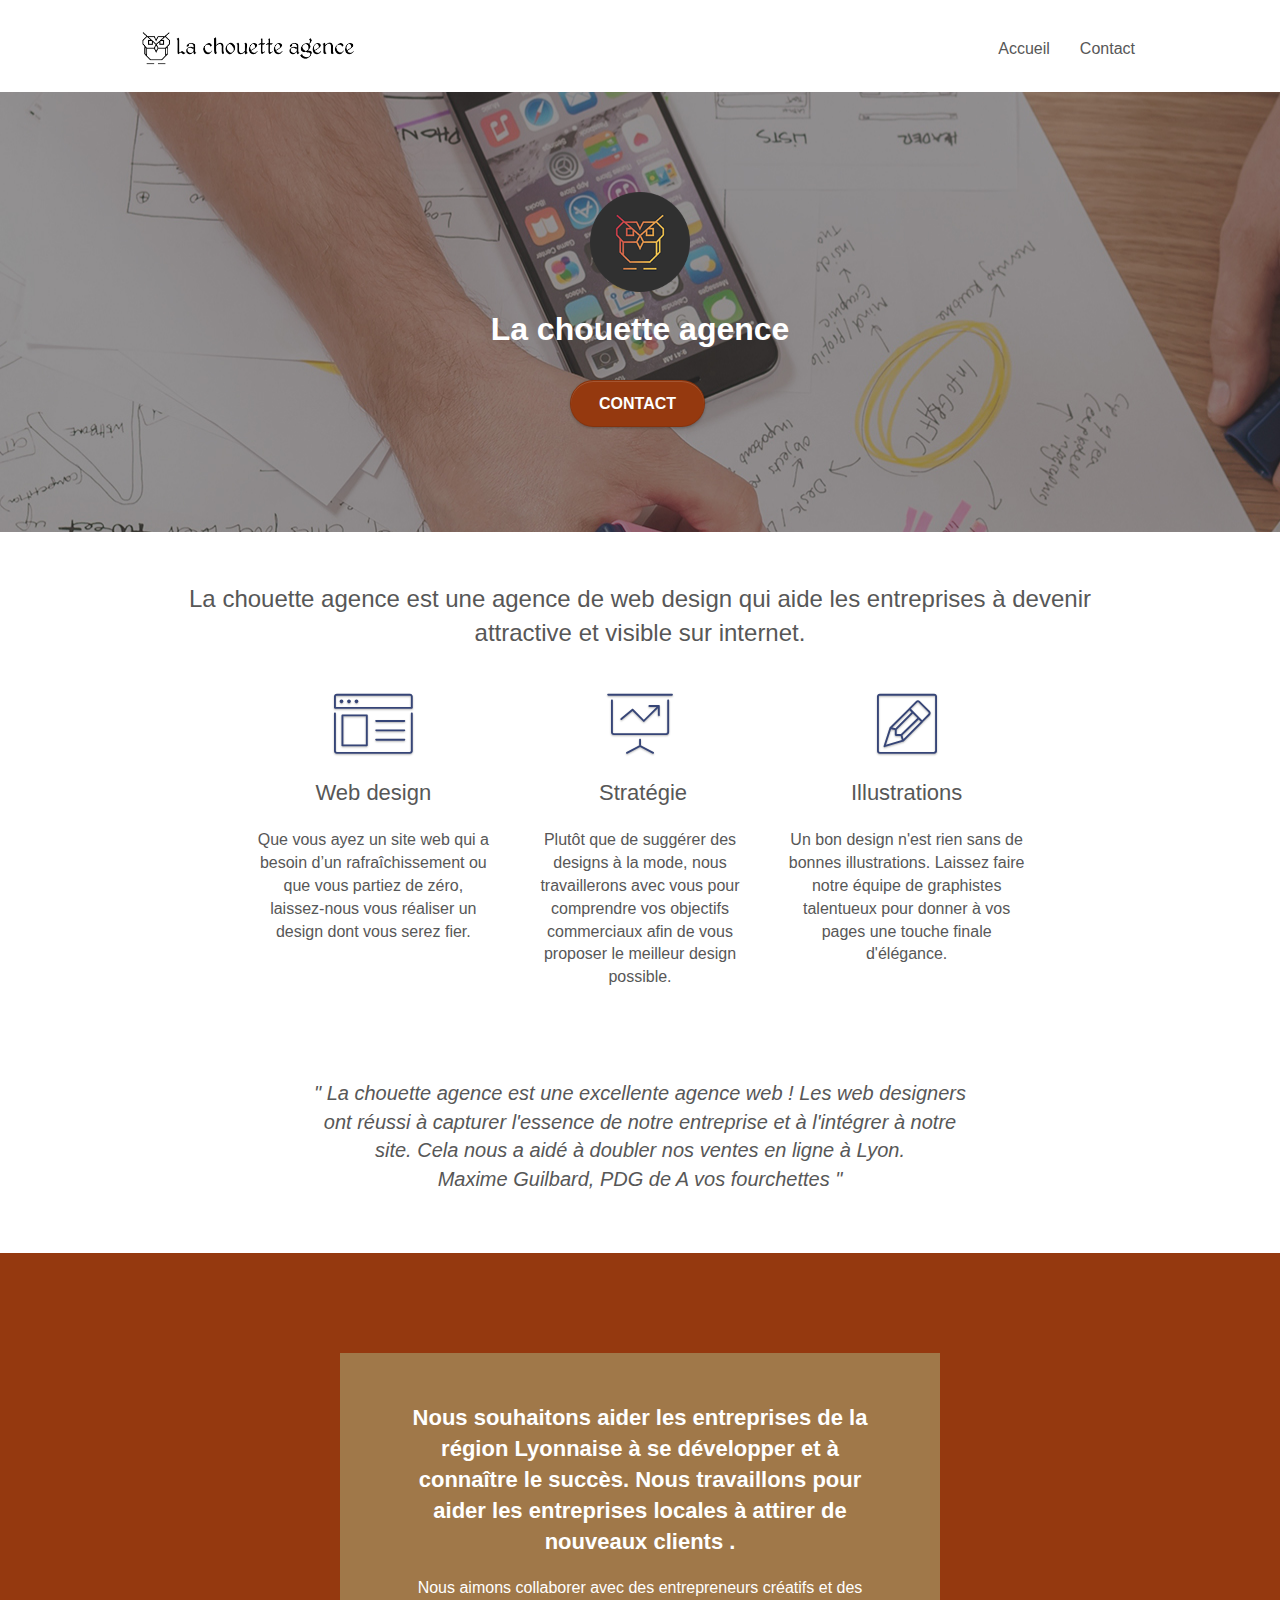
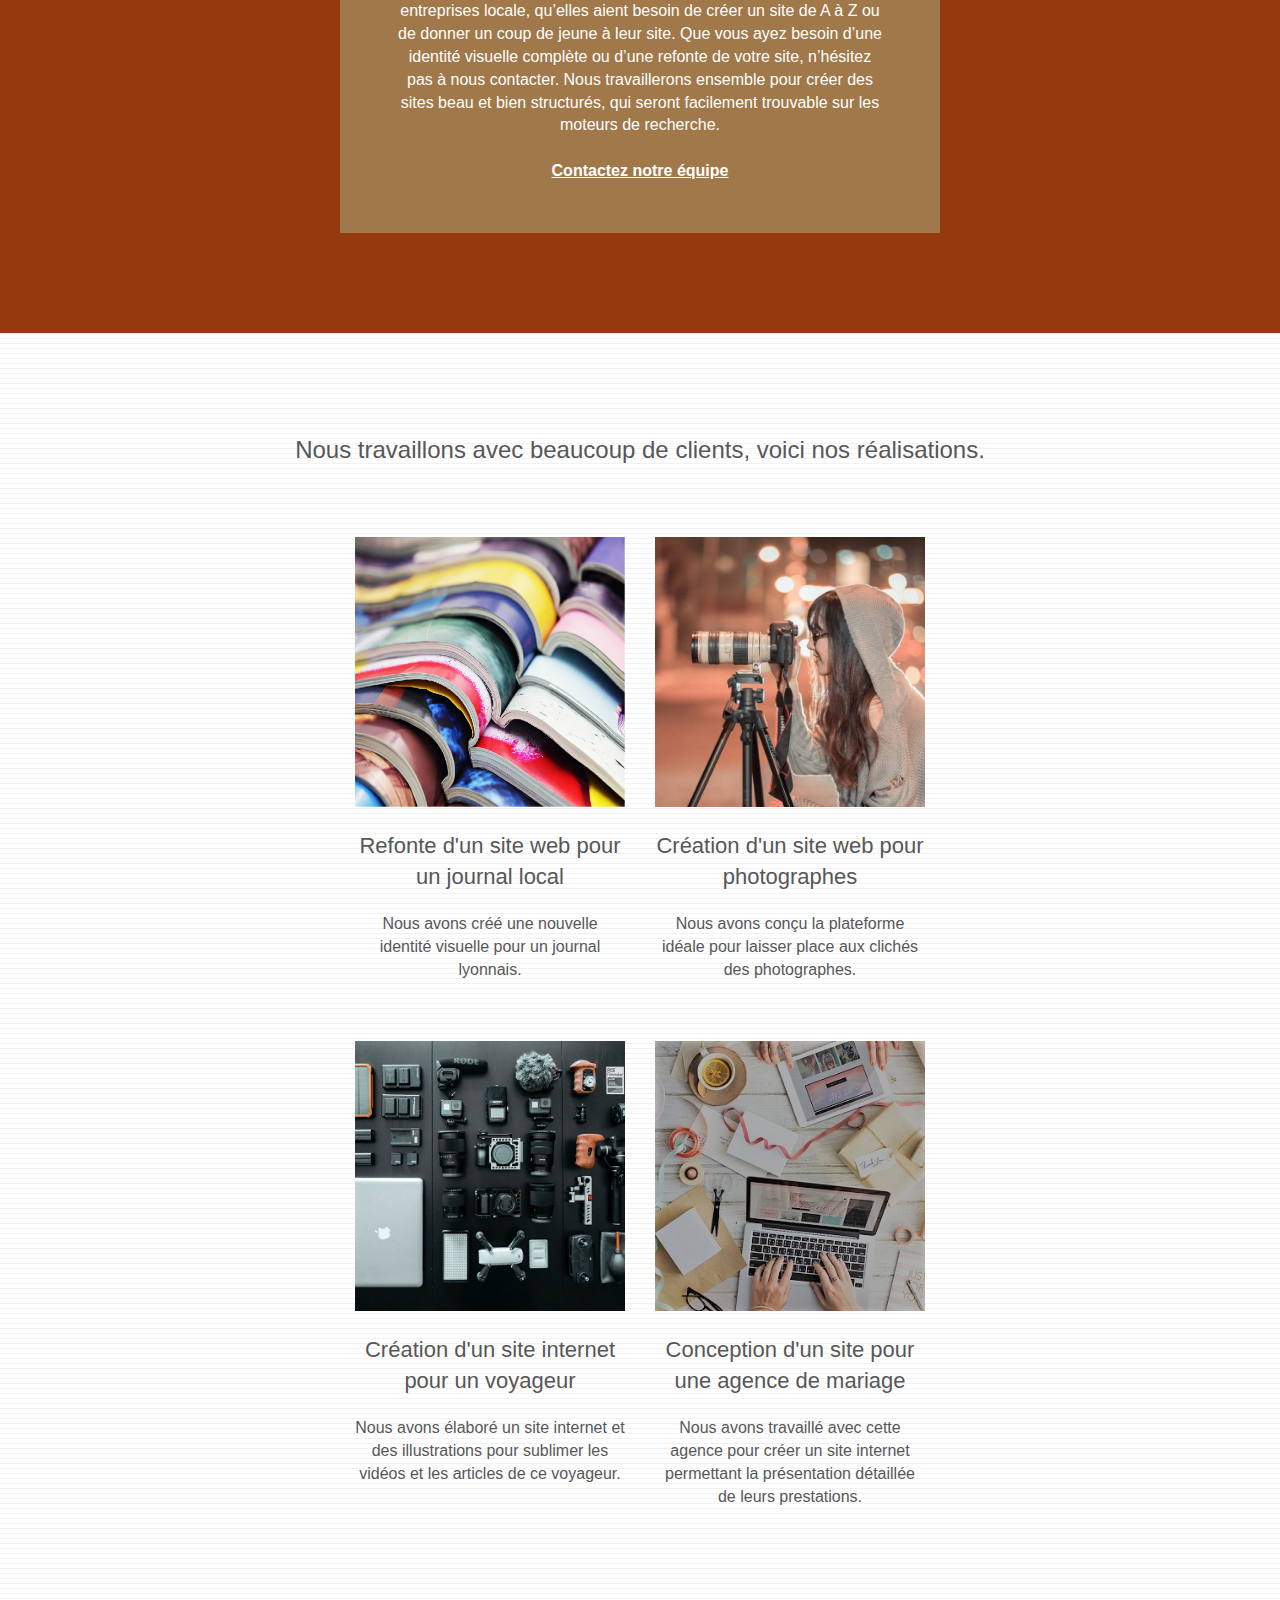
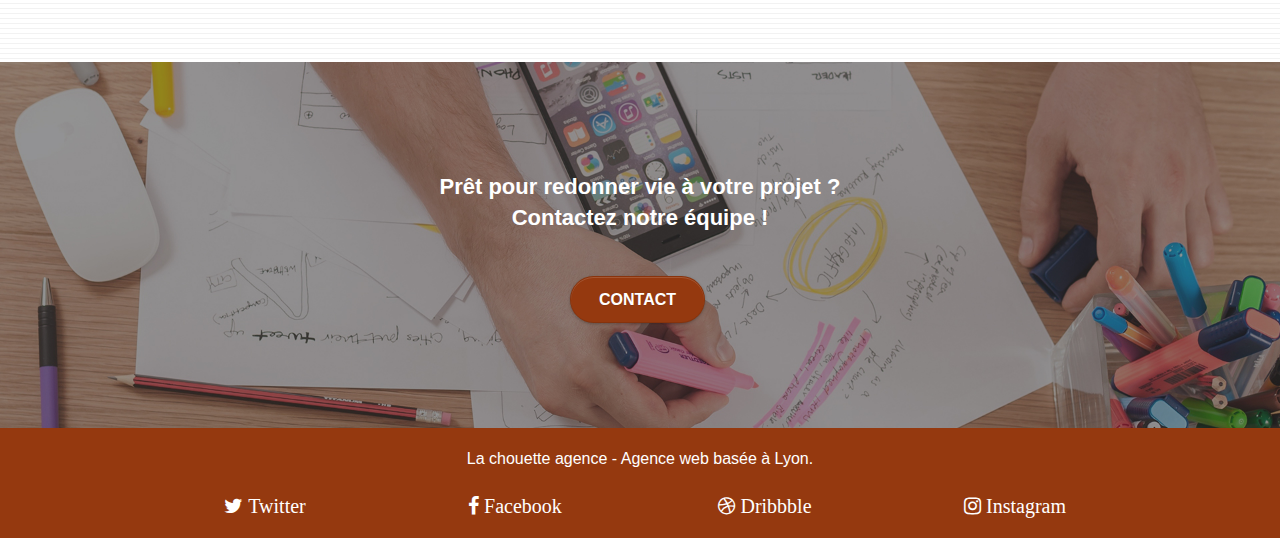
==== commit 12fae4c1: "Add files via upload" ====
--- a/index.html
+++ b/index.html
@@ -2,7 +2,6 @@
 <html lang="fr">
 <head>
     <meta charset="utf-8">
-    <meta name="keywords" content="seo, google, site web, site internet, agence design, paris">
     <meta name="description" content="La chouette agence est une agence de web design qui aide les entreprises à devenir attractive et visible sur internet ">
     <meta name="viewport" content="width=device-width, initial-scale=1.0, viewport-fit=cover">
     
@@ -26,10 +25,7 @@
 
 		<nav class="navbar row">
 			<div class="navbar-header">
-				<div class="keywords" style="color:#cccccc;font-size:1px;">Agence web à paris, stratégie web, web design, illustrations, design de site web, site web, web, internet, site internet, site</div>
 				<a class="navbar-brand" href="index.html"><img src="img/la-chouette-agence.png" alt="paris web design logo agence web meilleure agence" height="40" /></a>
-				<div class="keywords" style="color:#cccccc;font-size:1px;">Agence web à paris, stratégie web, web design, illustrations, design de site web, site web, web, internet, site internet, site</div>
-				<button id="nav-toggle" type="button" class="ui-navbar-toggle navbar-toggle" data-toggle="collapse" data-target=".navbar-1">
 					<span class="sr-only">Toggle navigation</span><span class="icon-bar"></span><span class="icon-bar"></span><span class="icon-bar"></span>
 				</button>
 			</div>
@@ -231,8 +227,6 @@
 							<a class="instagram" href="https://www.instagram.com"><span class="fa fa-instagram icon-md"> Instagram</span></a>
 						</div>
 					</div>
-				<div class="row">
-				</div>
 			</div>
 		</div>
 	</div>
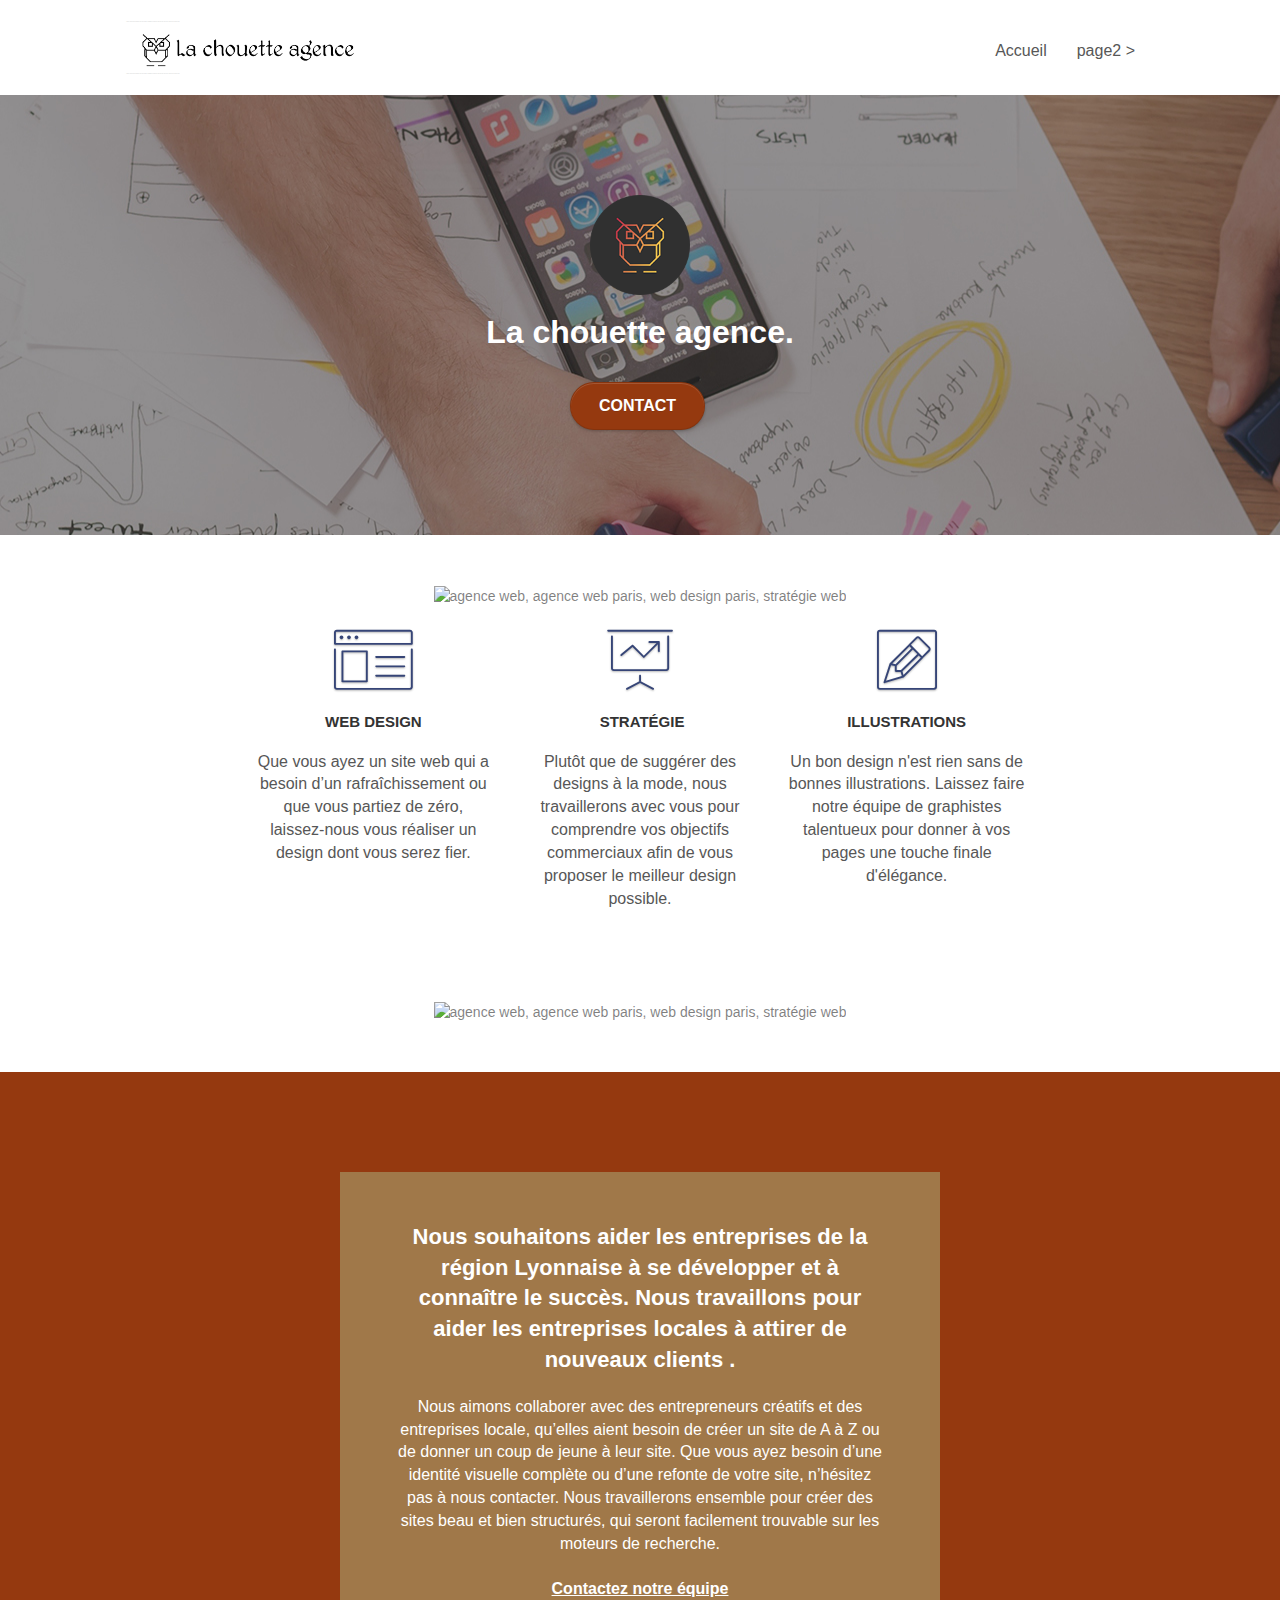
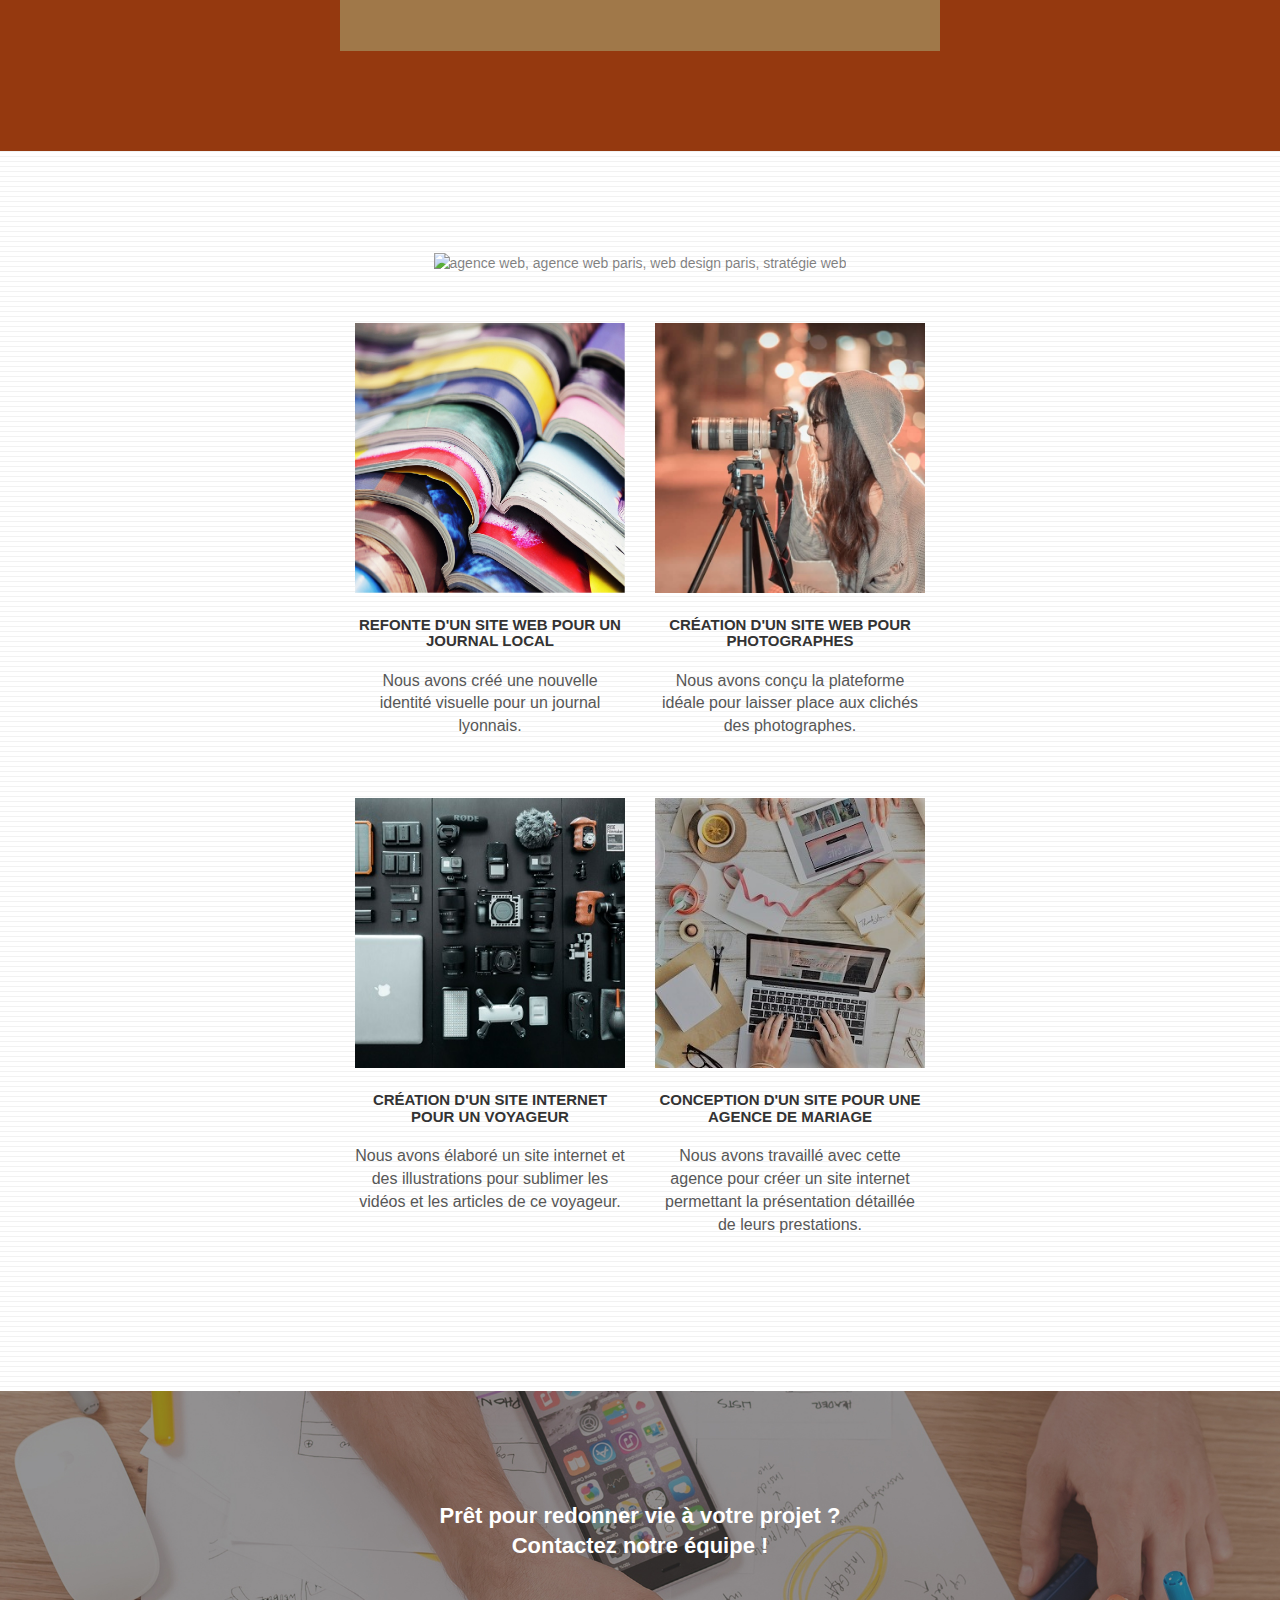
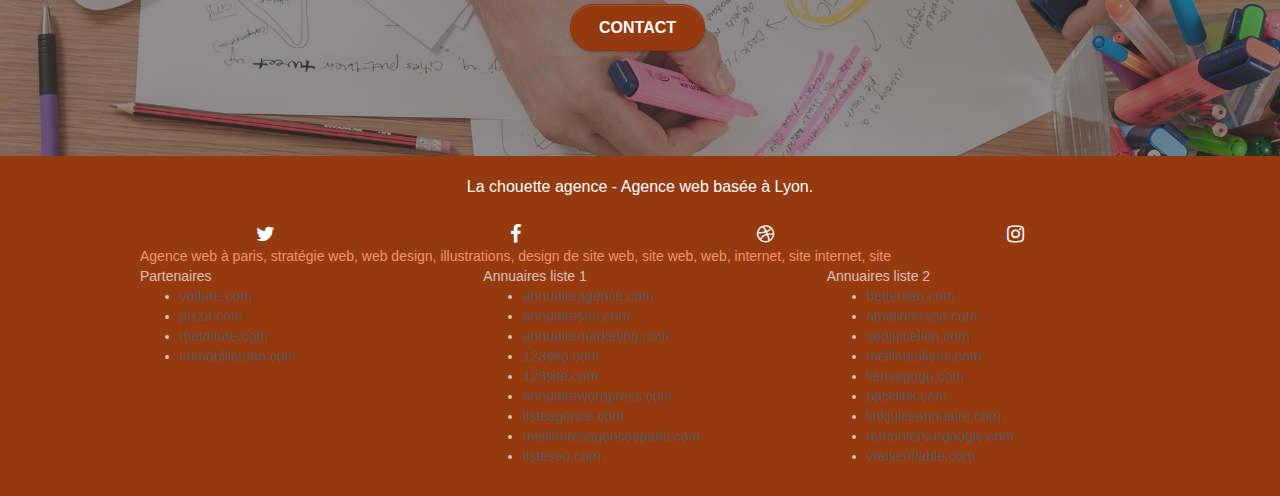
==== commit b41aca65: "Add files via upload" ====
--- a/index.html
+++ b/index.html
@@ -1,20 +1,32 @@
-<!DOCTYPE html>
-<html lang="fr">
+<!doctype html>
+<html lang="Default">
 <head>
     <meta charset="utf-8">
-    <meta name="description" content="La chouette agence est une agence de web design qui aide les entreprises à devenir attractive et visible sur internet ">
+    <meta name="keywords" content="seo, google, site web, site internet, agence design paris, agence design, agence design,agence design,agence design,agence design,agence design,agence design,agence design,agence design">
+    <meta name="description" content="">
     <meta name="viewport" content="width=device-width, initial-scale=1.0, viewport-fit=cover">
-    
-	<link rel="shortcut icon" type="image/png" href="favicon.jpg">
+    <link rel="shortcut icon" type="image/png" href="favicon.jpg">
+    
 	<link rel="stylesheet" type="text/css" href="./css/bootstrap.css">
 	<link rel="stylesheet" type="text/css" href="style.css">
 	<link rel="stylesheet" type="text/css" href="./css/font-awesome.css">
 	<link rel="stylesheet" type="text/css" href="./css/et-line.css">
-
-    <title>La chouette agence</title>
-
+	
+    
+	<script src="./js/jquery-2.1.0.js"></script>
+	<script src="./js/bootstrap.js"></script>
+	<script src="./js/blocs.js"></script>
+	<script src="./js/jquery.touchSwipe.js" defer></script>
+	<script src="./js/gmaps.js"></script>
+
+    <title>.</title>
+
+    
+<!-- Analytics -->
+ 
+<!-- Analytics END -->
+    
 </head>
-
 <body>
 <!-- Principal conteneur -->
 <div class="page-container">
@@ -25,7 +37,10 @@
 
 		<nav class="navbar row">
 			<div class="navbar-header">
+				<div class="keywords" style="color:#cccccc;font-size:1px;">Agence web à paris, stratégie web, web design, illustrations, design de site web, site web, web, internet, site internet, site</div>
 				<a class="navbar-brand" href="index.html"><img src="img/la-chouette-agence.png" alt="paris web design logo agence web meilleure agence" height="40" /></a>
+				<div class="keywords" style="color:#cccccc;font-size:1px;">Agence web à paris, stratégie web, web design, illustrations, design de site web, site web, web, internet, site internet, site</div>
+				<button id="nav-toggle" type="button" class="ui-navbar-toggle navbar-toggle" data-toggle="collapse" data-target=".navbar-1">
 					<span class="sr-only">Toggle navigation</span><span class="icon-bar"></span><span class="icon-bar"></span><span class="icon-bar"></span>
 				</button>
 			</div>
@@ -35,7 +50,9 @@
 						<a href="index.html">Accueil</a>
 					</li>
 					<li>
-						<a href="page2.html">Contact</a>
+					</li>
+					<li>
+						<a href="page2.html">page2 &gt;</a>
 					</li>
 				</ul>
 			</div>
@@ -51,7 +68,7 @@
 			<div class="col-sm-12">
 				<img src="img/logo.png" class="center-block image-resize-mode" width="100" alt="La chouette agence, agence web paris, création logo paris" />
 				<h1 class="text-center hero-bloc-text tc-white ">
-					La chouette agence
+					La chouette agence.
 				</h1>
 				<div class="text-center">
 					<a href="page2.html" class="btn btn-lg btn-clean btn-rd cta-hero btn-atomic-tangerine" id="cta-hero">Contact</a>
@@ -67,7 +84,7 @@
 	<div class="container bloc-md">
 		<div class="row">
 			<div class="col-sm-12 text-center">
-				<p class="titre"> La chouette agence est une agence de web design qui aide les entreprises à devenir attractive et visible sur internet. </p>
+				<img alt="agence web, agence web paris, web design paris, stratégie web" src="img/title.png" />
 			</div>
 		</div>
 		<div class="row voffset-lg med-width-whitespace">
@@ -75,9 +92,9 @@
 				<div class="text-center">
 					<span class="et-icon-browser sm-shadow icon-dark-slate-blue icons icon-lg"></span>
 				</div>
-				<h2 class="mg-md text-center">
+				<h3 class="mg-md text-center">
 					Web design
-				</h2>
+				</h3>
 				<p class="text-center ">
 					Que vous ayez un site web qui a besoin d&rsquo;un rafraîchissement ou que vous partiez de zéro, laissez-nous vous réaliser un design dont vous serez fier.
 				</p>
@@ -86,20 +103,20 @@
 				<div class="text-center">
 					<span class="et-icon-presentation sm-shadow icon-dark-slate-blue icons icon-lg"></span>
 				</div>
-				<h2 class="mg-md text-center">
+				<h3 class="mg-md text-center">
 					&nbsp;Stratégie
-				</h2>
+				</h3>
 				<p class="text-center ">
-					Plutôt que de suggérer des designs à la mode, nous travaillerons avec vous pour comprendre vos objectifs commerciaux afin de vous proposer le meilleur design possible.</br>
+					Plutôt que de suggérer des designs à la mode, nous travaillerons avec vous pour comprendre vos objectifs commerciaux afin de vous proposer le meilleur design possible.<br>
 				</p>
 			</div>
 			<div class="col-sm-4">
 				<div class="text-center">
 					<span class="et-icon-edit sm-shadow icon-dark-slate-blue icons icon-lg"></span>
 				</div>
-				<h2 class="mg-md text-center">
+				<h3 class="mg-md text-center">
 					Illustrations
-				</h2>
+				</h3>
 				<p class="text-center ">
 					Un bon design n'est rien sans de bonnes illustrations. Laissez faire notre équipe de graphistes talentueux pour donner à vos pages une touche finale d'élégance.
 				</p>
@@ -107,7 +124,8 @@
 		</div>
 		<div class="row voffset-lg voffset">
 			<div class="col-xs-12 col-md-8 col-md-offset-2 text-center">
-				<p class="citation"> " La chouette agence est une excellente agence web ! Les web designers ont réussi à capturer l'essence de notre entreprise et à l'intégrer à notre site. Cela nous a aidé à doubler nos ventes en ligne à Lyon. </br> Maxime Guilbard, PDG de A vos fourchettes "</p>
+				<img alt="agence web, agence web paris, web design paris, stratégie web" src="img/citation.png" />
+
 			</div>
 		</div>
 	</div>
@@ -120,10 +138,10 @@
 		<div class="row tight-width-whitespace black-background">
 			<div class="col-sm-12">
 				<h2 class="mg-md text-center tc-white">
-					Nous souhaitons aider les entreprises de la région Lyonnaise à se développer et à connaître le succès. Nous travaillons pour aider les entreprises locales à attirer de nouveaux clients .</br>
+					Nous souhaitons aider les entreprises de la région Lyonnaise à se développer et à connaître le succès. Nous travaillons pour aider les entreprises locales à attirer de nouveaux clients .<br>
 				</h2>
 				<p class="text-center white">
-					Nous aimons collaborer avec des entrepreneurs créatifs et des entreprises locale, qu’elles aient besoin de créer un site de A à Z ou de donner un coup de jeune à leur site. Que vous ayez besoin d’une identité visuelle complète ou d’une refonte de votre site, n’hésitez pas à nous contacter. Nous travaillerons ensemble pour créer des sites beau et bien structurés, qui seront facilement trouvable sur les moteurs de recherche. </br><a class="ltc-white bold-link" href="page2.html"></br>Contactez notre équipe</a></br>
+					Nous aimons collaborer avec des entrepreneurs créatifs et des entreprises locale, qu’elles aient besoin de créer un site de A à Z ou de donner un coup de jeune à leur site. Que vous ayez besoin d’une identité visuelle complète ou d’une refonte de votre site, n’hésitez pas à nous contacter. Nous travaillerons ensemble pour créer des sites beau et bien structurés, qui seront facilement trouvable sur les moteurs de recherche. <br><br><a class="ltc-white bold-link" href="page2.html">Contactez notre équipe</a><br>
 				</p>
 			</div>
 		</div>
@@ -136,24 +154,24 @@
 	<div class="container bloc-lg">
 		<div class="row">
 			<div class="col-sm-12 text-center">
-				<p class="titre">Nous travaillons avec beaucoup de clients, voici nos réalisations. </p>
+				<img alt="agence web, agence web paris, web design paris, stratégie web" src="img/title2.png" />
 			</div>
 		</div>
 		<div class="row tight-width-whitespace portfolio-row">
 			<div class="col-sm-6">
 				<a href="#" data-lightbox="img/1.jpg" data-gallery-id="gallery-1" data-caption="Refonte d'un site web pour un journal local" data-frame="snapshot-lb"><img src="img/1.jpg" alt="paris web design logo agence web meilleure agence et refonte site web journal" class="img-responsive portfolio-thumb" /></a>
-				<h2 class="mg-md text-center">
+				<h3 class="mg-md text-center">
 					Refonte d'un site web pour un journal local
-				</h2>
+				</h3>
 				<p class="text-center">
 					Nous avons créé une nouvelle identité visuelle pour un journal lyonnais.
 				</p>
 			</div>
 			<div class="col-sm-6">
 				<a href="#" data-lightbox="img/2.jpg" data-gallery-id="gallery-1" data-caption="Création d'un site web pour photographes" data-frame="snapshot-lb"><img src="img/2.jpg" class="img-responsive portfolio-thumb" alt="paris web design logo agence web meilleure agence, Création d'un site web pour photographes" /></a>
-				<h2 class="mg-md text-center">
+				<h3 class="mg-md text-center">
 					Création d'un site web pour photographes
-				</h2>
+				</h3>
 				<p class="text-center">
 					Nous avons conçu la plateforme idéale pour laisser place aux clichés des photographes.
 				</p>
@@ -162,18 +180,18 @@
 		<div class="row tight-width-whitespace portfolio-row">
 			<div class="col-sm-6">
 				<a href="#" data-lightbox="img/3.bmp" data-gallery-id="gallery-1" data-caption="Création d'un site internet pour un voyageur" data-frame="snapshot-lb"><img src="img/3.bmp" class="img-responsive portfolio-thumb" alt="paris web design logo agence web meilleure agence, Création d'un site web pour voyageur"/></a>
-				<h2 class="mg-md text-center">
+				<h3 class="mg-md text-center">
 					Création d'un site internet pour un voyageur
-				</h2>
+				</h3>
 				<p class="text-center">
 					Nous avons élaboré un site internet et des illustrations pour sublimer les vidéos et les articles de ce voyageur.
 				</p>
 			</div>
 			<div class="col-sm-6">
 				<a href="#" data-lightbox="img/4.bmp" data-gallery-id="gallery-1" data-caption="Conception d'un site pour une agence de mariage" data-frame="snapshot-lb"><img src="img/4.bmp" class="img-responsive portfolio-thumb" alt="paris web design logo agence web meilleure agence, Création d'un site web pour agence de mariage" /></a>
-				<h2 class="mg-md text-center">
+				<h3 class="mg-md text-center">
 					Conception d'un site pour une agence de mariage
-				</h2>
+				</h3>
 				<p class="text-center">
 					Nous avons travaillé avec cette agence pour créer un site internet permettant la présentation détaillée de leurs prestations.
 				</p>
@@ -188,7 +206,7 @@
 	<div class="container bloc-lg">
 		<div class="row">
 			<h2 class="mg-md text-center tc-white">
-				Prêt pour redonner vie à votre projet ?</br>Contactez notre équipe !
+				Prêt pour redonner vie à votre projet ?<br>Contactez notre équipe !
 			</h2>
 			<div class="col-sm-12 text-center">
 				<a href="page2.html" class="btn btn-atomic-tangerine btn-clean btn-rd btn-lg cta-hero">Contact</a>
@@ -204,29 +222,70 @@
 		<div class="row">
 			<div class="col-sm-12">
 				<p class="text-center white">
-					La chouette agence - Agence web basée à Lyon.</br>
+					La chouette agence - Agence web basée à Lyon.<br>
 				</p>
 				<div class="row row-no-gutters social">
 					<div class="col-sm-3">
 						<div class="text-center">
-							<a class="twitter" href="https://twitter.com/?lang=fr"><span class="fa fa-twitter icon-md"> Twitter</span></a>
+							<a class="social" href="index.html"><span class="fa fa-twitter icon-md"></span></a>
 						</div>
 					</div>
 					<div class="col-sm-3">
 						<div class="text-center">
-							<a class="facebook" href="https://fr-fr.facebook.com"><span class="fa fa-facebook icon-md"> Facebook</span></a>
+							<a class="social" href="index.html"><span class="fa fa-facebook icon-md"></span></a>
 						</div>
 					</div>
 					<div class="col-sm-3">
 						<div class="text-center">
-							<a class="dribbble" href="https://dribbble.com"><span class="fa fa-dribbble icon-md"> Dribbble</span></a>
+							<a class="social" href="index.html"><span class="fa fa-dribbble icon-md"></span></a>
 						</div>
 					</div>
 					<div class="col-sm-3">
 						<div class="text-center">
-							<a class="instagram" href="https://www.instagram.com"><span class="fa fa-instagram icon-md"> Instagram</span></a>
+							<a class="social" href="index.html"><span class="fa fa-instagram icon-md"></span></a>
 						</div>
 					</div>
+					<div class="keywords" style="color:#F3976C;">Agence web à paris, stratégie web, web design, illustrations, design de site web, site web, web, internet, site internet, site</div>
+				</div>
+				<div class="row">
+					<div class="col-sm-4">
+						Partenaires
+							<ul>
+								<li><a href="voiture.com">voiture.com</a></li>
+								<li><a href="pizza.com">pizza.com</a></li>
+								<li><a href="matoiture.com">matoiture.com</a></li>
+								<li><a href="immobilierseo.com">immobilierseo.com</a></li>
+							</ul>		
+					</div>
+					<div class="col-sm-4">
+						Annuaires liste 1
+						<ul>
+							<li><a href="annuaireagence.com">annuaireagence.com</a></li>
+							<li><a href="annuaireseo.com">annuaireseo.com</a></li>
+							<li><a href="annuairemarketing.com">annuairemarketing.com</a></li>
+							<li><a href="123seoture.com">123seo.com</a></li>
+							<li><a href="123site.com">123site.com</a></li>
+							<li><a href="annuairewordpress.com">annuairewordpress.com</a></li>
+							<li><a href="listeagence.com">listeagence.com</a></li>
+							<li><a href="meilleuresagencesparis.com">meilleuresagencesparis.com</a></li>
+							<li><a href="listeseo.com">listeseo.com</a></li>
+						</ul>
+					</div>
+					<div class="col-sm-4">
+						Annuaires liste 2
+						<ul>
+							<li><a href="betterseo.com">betterseo.com</a></li>
+							<li><a href="ameliorerseo.com">ameliorerseo.com</a></li>
+							<li><a href="seojuicelien.com">seojuicelien.com</a></li>
+							<li><a href="meilleursliens.com">meilleursliens.com</a></li>
+							<li><a href="liensagogo.com">liensagogo.com</a></li>
+							<li><a href="backlink.com">backlink.com</a></li>
+							<li><a href="linkjuiceannuaire.com">linkjuiceannuaire.com</a></li>
+							<li><a href="remontersurgoogle.com">remontersurgoogle.com</a></li>
+							<li><a href="vraiseofiable.com">vraiseofiable.com</a></li>
+						</ul>
+					</div>
+				</div>
 			</div>
 		</div>
 	</div>
@@ -235,12 +294,7 @@
 
 </div>
 <!-- Principal conteneur END -->
-
-<script src="./js/jquery-2.1.0.js"></script>
-<script src="./js/bootstrap.js"></script>
-<script src="./js/blocs.js"></script>
-<script src="./js/jquery.touchSwipe.js" defer></script>
-<script src="./js/gmaps.js"></script>   
+    
 
 </body>
 </html>
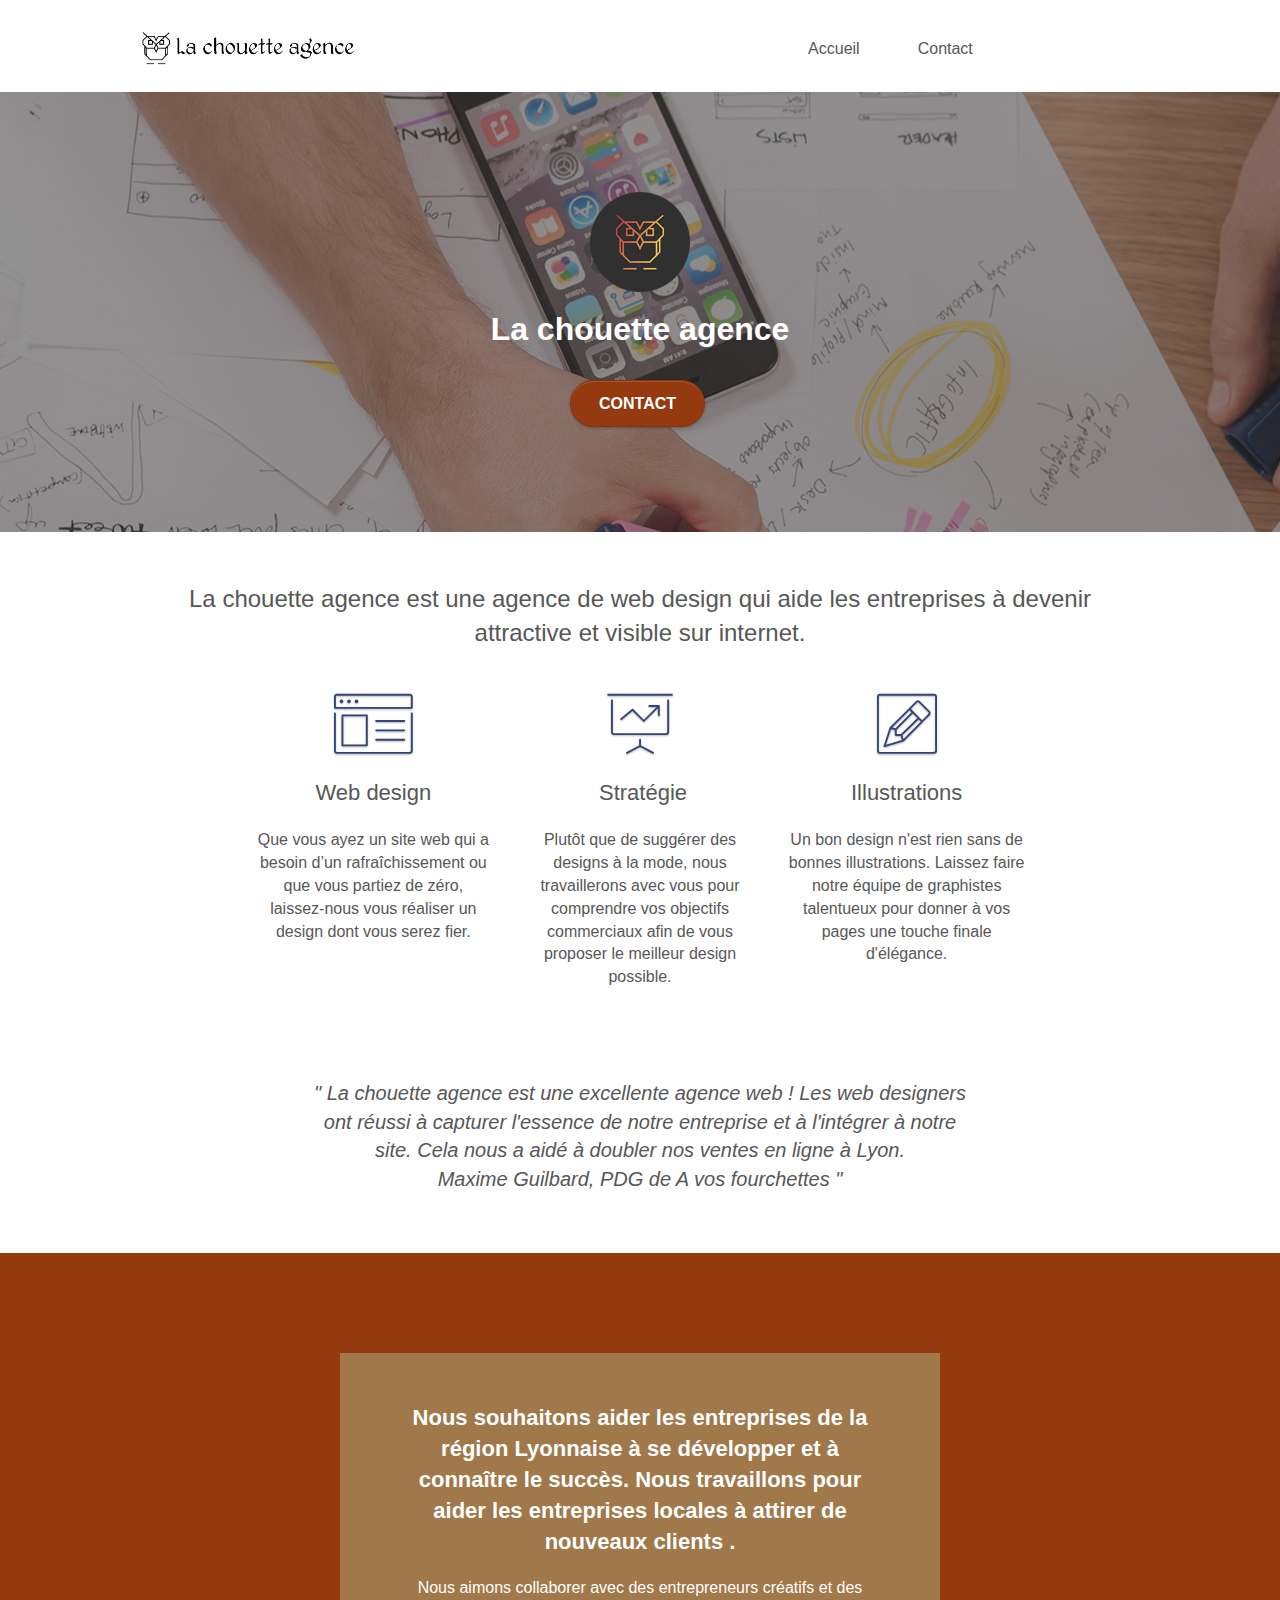
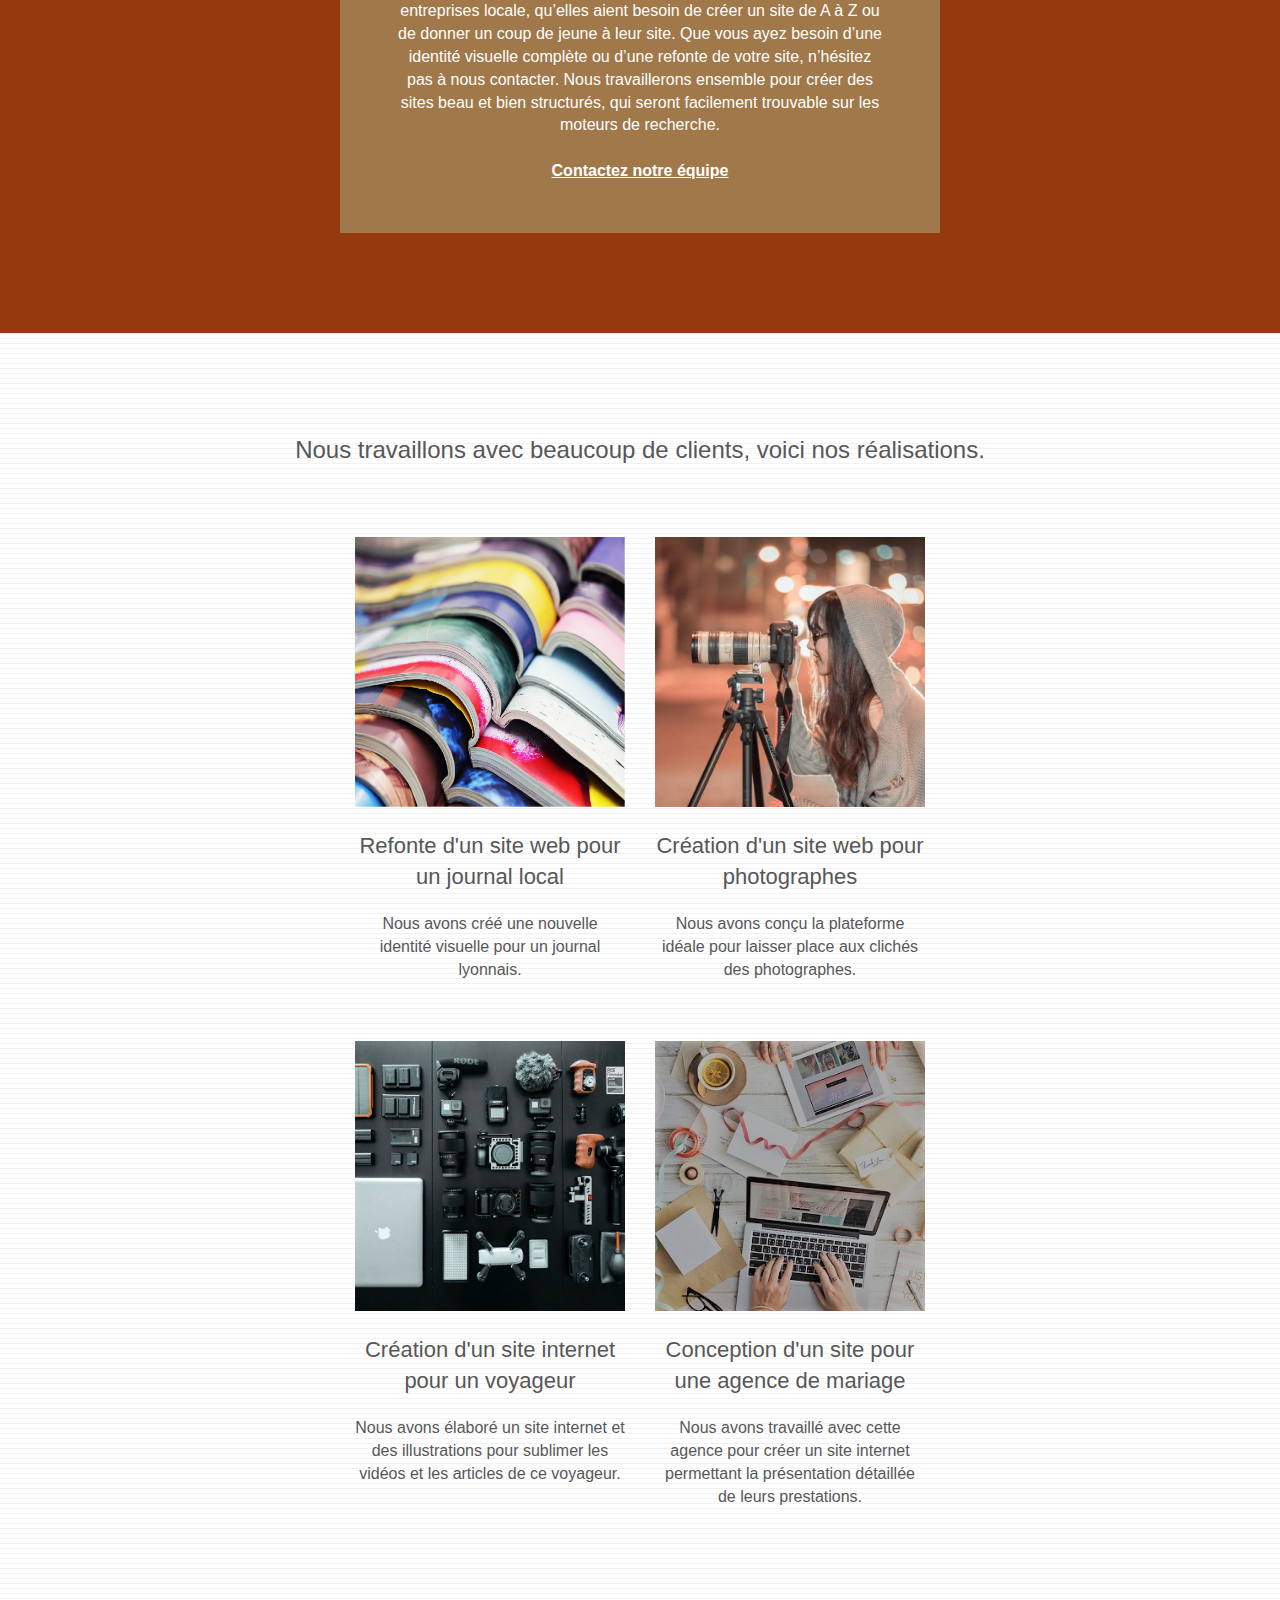
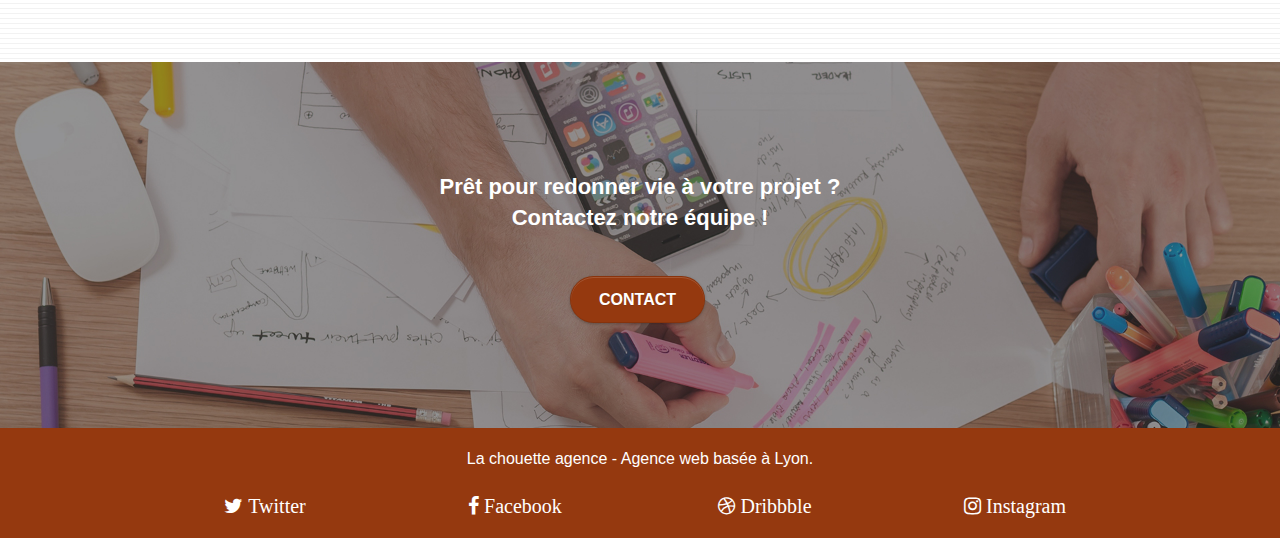
==== commit b0985ca4: "Add files via upload" ====
--- a/index.html
+++ b/index.html
@@ -1,32 +1,20 @@
-<!doctype html>
-<html lang="Default">
+<!DOCTYPE html>
+<html lang="fr">
 <head>
     <meta charset="utf-8">
-    <meta name="keywords" content="seo, google, site web, site internet, agence design paris, agence design, agence design,agence design,agence design,agence design,agence design,agence design,agence design,agence design">
-    <meta name="description" content="">
+    <meta name="description" content="La chouette agence est une agence de web design qui aide les entreprises à devenir attractive et visible sur internet ">
     <meta name="viewport" content="width=device-width, initial-scale=1.0, viewport-fit=cover">
-    <link rel="shortcut icon" type="image/png" href="favicon.jpg">
     
+	<link rel="shortcut icon" type="image/png" href="favicon.jpg">
 	<link rel="stylesheet" type="text/css" href="./css/bootstrap.css">
 	<link rel="stylesheet" type="text/css" href="style.css">
 	<link rel="stylesheet" type="text/css" href="./css/font-awesome.css">
 	<link rel="stylesheet" type="text/css" href="./css/et-line.css">
-	
-    
-	<script src="./js/jquery-2.1.0.js"></script>
-	<script src="./js/bootstrap.js"></script>
-	<script src="./js/blocs.js"></script>
-	<script src="./js/jquery.touchSwipe.js" defer></script>
-	<script src="./js/gmaps.js"></script>
-
-    <title>.</title>
-
-    
-<!-- Analytics -->
- 
-<!-- Analytics END -->
-    
+
+    <title>La chouette agence</title>
+
 </head>
+
 <body>
 <!-- Principal conteneur -->
 <div class="page-container">
@@ -37,10 +25,7 @@
 
 		<nav class="navbar row">
 			<div class="navbar-header">
-				<div class="keywords" style="color:#cccccc;font-size:1px;">Agence web à paris, stratégie web, web design, illustrations, design de site web, site web, web, internet, site internet, site</div>
-				<a class="navbar-brand" href="index.html"><img src="img/la-chouette-agence.png" alt="paris web design logo agence web meilleure agence" height="40" /></a>
-				<div class="keywords" style="color:#cccccc;font-size:1px;">Agence web à paris, stratégie web, web design, illustrations, design de site web, site web, web, internet, site internet, site</div>
-				<button id="nav-toggle" type="button" class="ui-navbar-toggle navbar-toggle" data-toggle="collapse" data-target=".navbar-1">
+				<a class="navbar-brand" href="index.html"><img src="img/la-chouette-agence.png" alt="lyon web design logo agence web meilleure agence" height="40" /></a>
 					<span class="sr-only">Toggle navigation</span><span class="icon-bar"></span><span class="icon-bar"></span><span class="icon-bar"></span>
 				</button>
 			</div>
@@ -50,9 +35,7 @@
 						<a href="index.html">Accueil</a>
 					</li>
 					<li>
-					</li>
-					<li>
-						<a href="page2.html">page2 &gt;</a>
+						<a href="page2.html">Contact</a>
 					</li>
 				</ul>
 			</div>
@@ -66,9 +49,9 @@
 	<div class="container bloc-lg">
 		<div class="row tight-width-whitespace">
 			<div class="col-sm-12">
-				<img src="img/logo.png" class="center-block image-resize-mode" width="100" alt="La chouette agence, agence web paris, création logo paris" />
+				<img src="img/logo.png" class="center-block image-resize-mode" width="100" alt="La chouette agence, agence web lyon, création logo lyon" />
 				<h1 class="text-center hero-bloc-text tc-white ">
-					La chouette agence.
+					La chouette agence
 				</h1>
 				<div class="text-center">
 					<a href="page2.html" class="btn btn-lg btn-clean btn-rd cta-hero btn-atomic-tangerine" id="cta-hero">Contact</a>
@@ -84,7 +67,7 @@
 	<div class="container bloc-md">
 		<div class="row">
 			<div class="col-sm-12 text-center">
-				<img alt="agence web, agence web paris, web design paris, stratégie web" src="img/title.png" />
+				<p class="titre"> La chouette agence est une agence de web design qui aide les entreprises à devenir attractive et visible sur internet. </p>
 			</div>
 		</div>
 		<div class="row voffset-lg med-width-whitespace">
@@ -92,9 +75,9 @@
 				<div class="text-center">
 					<span class="et-icon-browser sm-shadow icon-dark-slate-blue icons icon-lg"></span>
 				</div>
-				<h3 class="mg-md text-center">
+				<h2 class="mg-md text-center">
 					Web design
-				</h3>
+				</h2>
 				<p class="text-center ">
 					Que vous ayez un site web qui a besoin d&rsquo;un rafraîchissement ou que vous partiez de zéro, laissez-nous vous réaliser un design dont vous serez fier.
 				</p>
@@ -103,20 +86,20 @@
 				<div class="text-center">
 					<span class="et-icon-presentation sm-shadow icon-dark-slate-blue icons icon-lg"></span>
 				</div>
-				<h3 class="mg-md text-center">
+				<h2 class="mg-md text-center">
 					&nbsp;Stratégie
-				</h3>
+				</h2>
 				<p class="text-center ">
-					Plutôt que de suggérer des designs à la mode, nous travaillerons avec vous pour comprendre vos objectifs commerciaux afin de vous proposer le meilleur design possible.<br>
+					Plutôt que de suggérer des designs à la mode, nous travaillerons avec vous pour comprendre vos objectifs commerciaux afin de vous proposer le meilleur design possible.</br>
 				</p>
 			</div>
 			<div class="col-sm-4">
 				<div class="text-center">
 					<span class="et-icon-edit sm-shadow icon-dark-slate-blue icons icon-lg"></span>
 				</div>
-				<h3 class="mg-md text-center">
+				<h2 class="mg-md text-center">
 					Illustrations
-				</h3>
+				</h2>
 				<p class="text-center ">
 					Un bon design n'est rien sans de bonnes illustrations. Laissez faire notre équipe de graphistes talentueux pour donner à vos pages une touche finale d'élégance.
 				</p>
@@ -124,8 +107,7 @@
 		</div>
 		<div class="row voffset-lg voffset">
 			<div class="col-xs-12 col-md-8 col-md-offset-2 text-center">
-				<img alt="agence web, agence web paris, web design paris, stratégie web" src="img/citation.png" />
-
+				<p class="citation"> " La chouette agence est une excellente agence web ! Les web designers ont réussi à capturer l'essence de notre entreprise et à l'intégrer à notre site. Cela nous a aidé à doubler nos ventes en ligne à Lyon. </br> Maxime Guilbard, PDG de A vos fourchettes "</p>
 			</div>
 		</div>
 	</div>
@@ -138,10 +120,10 @@
 		<div class="row tight-width-whitespace black-background">
 			<div class="col-sm-12">
 				<h2 class="mg-md text-center tc-white">
-					Nous souhaitons aider les entreprises de la région Lyonnaise à se développer et à connaître le succès. Nous travaillons pour aider les entreprises locales à attirer de nouveaux clients .<br>
+					Nous souhaitons aider les entreprises de la région Lyonnaise à se développer et à connaître le succès. Nous travaillons pour aider les entreprises locales à attirer de nouveaux clients .</br>
 				</h2>
 				<p class="text-center white">
-					Nous aimons collaborer avec des entrepreneurs créatifs et des entreprises locale, qu’elles aient besoin de créer un site de A à Z ou de donner un coup de jeune à leur site. Que vous ayez besoin d’une identité visuelle complète ou d’une refonte de votre site, n’hésitez pas à nous contacter. Nous travaillerons ensemble pour créer des sites beau et bien structurés, qui seront facilement trouvable sur les moteurs de recherche. <br><br><a class="ltc-white bold-link" href="page2.html">Contactez notre équipe</a><br>
+					Nous aimons collaborer avec des entrepreneurs créatifs et des entreprises locale, qu’elles aient besoin de créer un site de A à Z ou de donner un coup de jeune à leur site. Que vous ayez besoin d’une identité visuelle complète ou d’une refonte de votre site, n’hésitez pas à nous contacter. Nous travaillerons ensemble pour créer des sites beau et bien structurés, qui seront facilement trouvable sur les moteurs de recherche. </br><a class="ltc-white bold-link" href="page2.html"></br>Contactez notre équipe</a></br>
 				</p>
 			</div>
 		</div>
@@ -154,24 +136,24 @@
 	<div class="container bloc-lg">
 		<div class="row">
 			<div class="col-sm-12 text-center">
-				<img alt="agence web, agence web paris, web design paris, stratégie web" src="img/title2.png" />
+				<p class="titre">Nous travaillons avec beaucoup de clients, voici nos réalisations. </p>
 			</div>
 		</div>
 		<div class="row tight-width-whitespace portfolio-row">
 			<div class="col-sm-6">
-				<a href="#" data-lightbox="img/1.jpg" data-gallery-id="gallery-1" data-caption="Refonte d'un site web pour un journal local" data-frame="snapshot-lb"><img src="img/1.jpg" alt="paris web design logo agence web meilleure agence et refonte site web journal" class="img-responsive portfolio-thumb" /></a>
-				<h3 class="mg-md text-center">
+				<a href="#" data-lightbox="img/1.jpg" data-gallery-id="gallery-1" data-caption="Refonte d'un site web pour un journal local" data-frame="snapshot-lb"><img src="img/1.jpg" alt=" lyon web design logo agence web meilleure agence et refonte site web journal" class="img-responsive portfolio-thumb" /></a>
+				<h2 class="mg-md text-center">
 					Refonte d'un site web pour un journal local
-				</h3>
+				</h2>
 				<p class="text-center">
 					Nous avons créé une nouvelle identité visuelle pour un journal lyonnais.
 				</p>
 			</div>
 			<div class="col-sm-6">
-				<a href="#" data-lightbox="img/2.jpg" data-gallery-id="gallery-1" data-caption="Création d'un site web pour photographes" data-frame="snapshot-lb"><img src="img/2.jpg" class="img-responsive portfolio-thumb" alt="paris web design logo agence web meilleure agence, Création d'un site web pour photographes" /></a>
-				<h3 class="mg-md text-center">
+				<a href="#" data-lightbox="img/2.jpg" data-gallery-id="gallery-1" data-caption="Création d'un site web pour photographes" data-frame="snapshot-lb"><img src="img/2.jpg" class="img-responsive portfolio-thumb" alt="lyon web design logo agence web meilleure agence, Création d'un site web pour photographes" /></a>
+				<h2 class="mg-md text-center">
 					Création d'un site web pour photographes
-				</h3>
+				</h2>
 				<p class="text-center">
 					Nous avons conçu la plateforme idéale pour laisser place aux clichés des photographes.
 				</p>
@@ -179,19 +161,19 @@
 		</div>
 		<div class="row tight-width-whitespace portfolio-row">
 			<div class="col-sm-6">
-				<a href="#" data-lightbox="img/3.bmp" data-gallery-id="gallery-1" data-caption="Création d'un site internet pour un voyageur" data-frame="snapshot-lb"><img src="img/3.bmp" class="img-responsive portfolio-thumb" alt="paris web design logo agence web meilleure agence, Création d'un site web pour voyageur"/></a>
-				<h3 class="mg-md text-center">
+				<a href="#" data-lightbox="img/3.bmp" data-gallery-id="gallery-1" data-caption="Création d'un site internet pour un voyageur" data-frame="snapshot-lb"><img src="img/3.bmp" class="img-responsive portfolio-thumb" alt="lyon web design logo agence web meilleure agence, Création d'un site web pour voyageur"/></a>
+				<h2 class="mg-md text-center">
 					Création d'un site internet pour un voyageur
-				</h3>
+				</h2>
 				<p class="text-center">
 					Nous avons élaboré un site internet et des illustrations pour sublimer les vidéos et les articles de ce voyageur.
 				</p>
 			</div>
 			<div class="col-sm-6">
-				<a href="#" data-lightbox="img/4.bmp" data-gallery-id="gallery-1" data-caption="Conception d'un site pour une agence de mariage" data-frame="snapshot-lb"><img src="img/4.bmp" class="img-responsive portfolio-thumb" alt="paris web design logo agence web meilleure agence, Création d'un site web pour agence de mariage" /></a>
-				<h3 class="mg-md text-center">
+				<a href="#" data-lightbox="img/4.bmp" data-gallery-id="gallery-1" data-caption="Conception d'un site pour une agence de mariage" data-frame="snapshot-lb"><img src="img/4.bmp" class="img-responsive portfolio-thumb" alt="lyon web design logo agence web meilleure agence, Création d'un site web pour agence de mariage" /></a>
+				<h2 class="mg-md text-center">
 					Conception d'un site pour une agence de mariage
-				</h3>
+				</h2>
 				<p class="text-center">
 					Nous avons travaillé avec cette agence pour créer un site internet permettant la présentation détaillée de leurs prestations.
 				</p>
@@ -206,7 +188,7 @@
 	<div class="container bloc-lg">
 		<div class="row">
 			<h2 class="mg-md text-center tc-white">
-				Prêt pour redonner vie à votre projet ?<br>Contactez notre équipe !
+				Prêt pour redonner vie à votre projet ?</br>Contactez notre équipe !
 			</h2>
 			<div class="col-sm-12 text-center">
 				<a href="page2.html" class="btn btn-atomic-tangerine btn-clean btn-rd btn-lg cta-hero">Contact</a>
@@ -222,70 +204,29 @@
 		<div class="row">
 			<div class="col-sm-12">
 				<p class="text-center white">
-					La chouette agence - Agence web basée à Lyon.<br>
+					La chouette agence - Agence web basée à Lyon.</br>
 				</p>
 				<div class="row row-no-gutters social">
 					<div class="col-sm-3">
 						<div class="text-center">
-							<a class="social" href="index.html"><span class="fa fa-twitter icon-md"></span></a>
-						</div>
-					</div>
-					<div class="col-sm-3">
-						<div class="text-center">
-							<a class="social" href="index.html"><span class="fa fa-facebook icon-md"></span></a>
-						</div>
-					</div>
-					<div class="col-sm-3">
-						<div class="text-center">
-							<a class="social" href="index.html"><span class="fa fa-dribbble icon-md"></span></a>
-						</div>
-					</div>
-					<div class="col-sm-3">
-						<div class="text-center">
-							<a class="social" href="index.html"><span class="fa fa-instagram icon-md"></span></a>
-						</div>
-					</div>
-					<div class="keywords" style="color:#F3976C;">Agence web à paris, stratégie web, web design, illustrations, design de site web, site web, web, internet, site internet, site</div>
-				</div>
-				<div class="row">
-					<div class="col-sm-4">
-						Partenaires
-							<ul>
-								<li><a href="voiture.com">voiture.com</a></li>
-								<li><a href="pizza.com">pizza.com</a></li>
-								<li><a href="matoiture.com">matoiture.com</a></li>
-								<li><a href="immobilierseo.com">immobilierseo.com</a></li>
-							</ul>		
-					</div>
-					<div class="col-sm-4">
-						Annuaires liste 1
-						<ul>
-							<li><a href="annuaireagence.com">annuaireagence.com</a></li>
-							<li><a href="annuaireseo.com">annuaireseo.com</a></li>
-							<li><a href="annuairemarketing.com">annuairemarketing.com</a></li>
-							<li><a href="123seoture.com">123seo.com</a></li>
-							<li><a href="123site.com">123site.com</a></li>
-							<li><a href="annuairewordpress.com">annuairewordpress.com</a></li>
-							<li><a href="listeagence.com">listeagence.com</a></li>
-							<li><a href="meilleuresagencesparis.com">meilleuresagencesparis.com</a></li>
-							<li><a href="listeseo.com">listeseo.com</a></li>
-						</ul>
-					</div>
-					<div class="col-sm-4">
-						Annuaires liste 2
-						<ul>
-							<li><a href="betterseo.com">betterseo.com</a></li>
-							<li><a href="ameliorerseo.com">ameliorerseo.com</a></li>
-							<li><a href="seojuicelien.com">seojuicelien.com</a></li>
-							<li><a href="meilleursliens.com">meilleursliens.com</a></li>
-							<li><a href="liensagogo.com">liensagogo.com</a></li>
-							<li><a href="backlink.com">backlink.com</a></li>
-							<li><a href="linkjuiceannuaire.com">linkjuiceannuaire.com</a></li>
-							<li><a href="remontersurgoogle.com">remontersurgoogle.com</a></li>
-							<li><a href="vraiseofiable.com">vraiseofiable.com</a></li>
-						</ul>
-					</div>
-				</div>
+							<a class="twitter" href="https://twitter.com/?lang=fr"><span class="fa fa-twitter icon-md"> Twitter</span></a>
+						</div>
+					</div>
+					<div class="col-sm-3">
+						<div class="text-center">
+							<a class="facebook" href="https://fr-fr.facebook.com"><span class="fa fa-facebook icon-md"> Facebook</span></a>
+						</div>
+					</div>
+					<div class="col-sm-3">
+						<div class="text-center">
+							<a class="dribbble" href="https://dribbble.com"><span class="fa fa-dribbble icon-md"> Dribbble</span></a>
+						</div>
+					</div>
+					<div class="col-sm-3">
+						<div class="text-center">
+							<a class="instagram" href="https://www.instagram.com"><span class="fa fa-instagram icon-md"> Instagram</span></a>
+						</div>
+					</div>
 			</div>
 		</div>
 	</div>
@@ -294,7 +235,12 @@
 
 </div>
 <!-- Principal conteneur END -->
-    
+
+<script src="./js/jquery-2.1.0.js"></script>
+<script src="./js/bootstrap.js"></script>
+<script src="./js/blocs.js"></script>
+<script src="./js/jquery.touchSwipe.js" defer></script>
+<script src="./js/gmaps.js"></script>   
 
 </body>
 </html>
--- a/style.css
+++ b/style.css
@@ -299,7 +299,9 @@
 .nav-center .navbar-brand img {
     margin: 0;
 }
-
+.sr-only {
+    display: none;
+}
 .navbar .nav {
     padding-top: 2px;
     margin-right: -16px;
@@ -352,7 +354,7 @@
     .site-navigation {
         position: absolute;
         top: 50%;
-        right: 20px;
+        right: 15%;
         transform: translate(0, -50%);
         -webkit-transform: translateY(-50%);
     }
@@ -393,6 +395,10 @@
     background: none!important;
     display: block;
     padding: 14px 15px;
+}
+
+.site-navigation a {
+    margin-right: 28px;
 }
 
 nav .caret {
@@ -567,7 +573,7 @@
 }
 
 #lightbox-modal .modal-dialog img {
-    max-height: 90vh;
+    max-height: 37vh;
     margin: 0 auto;
 }
 
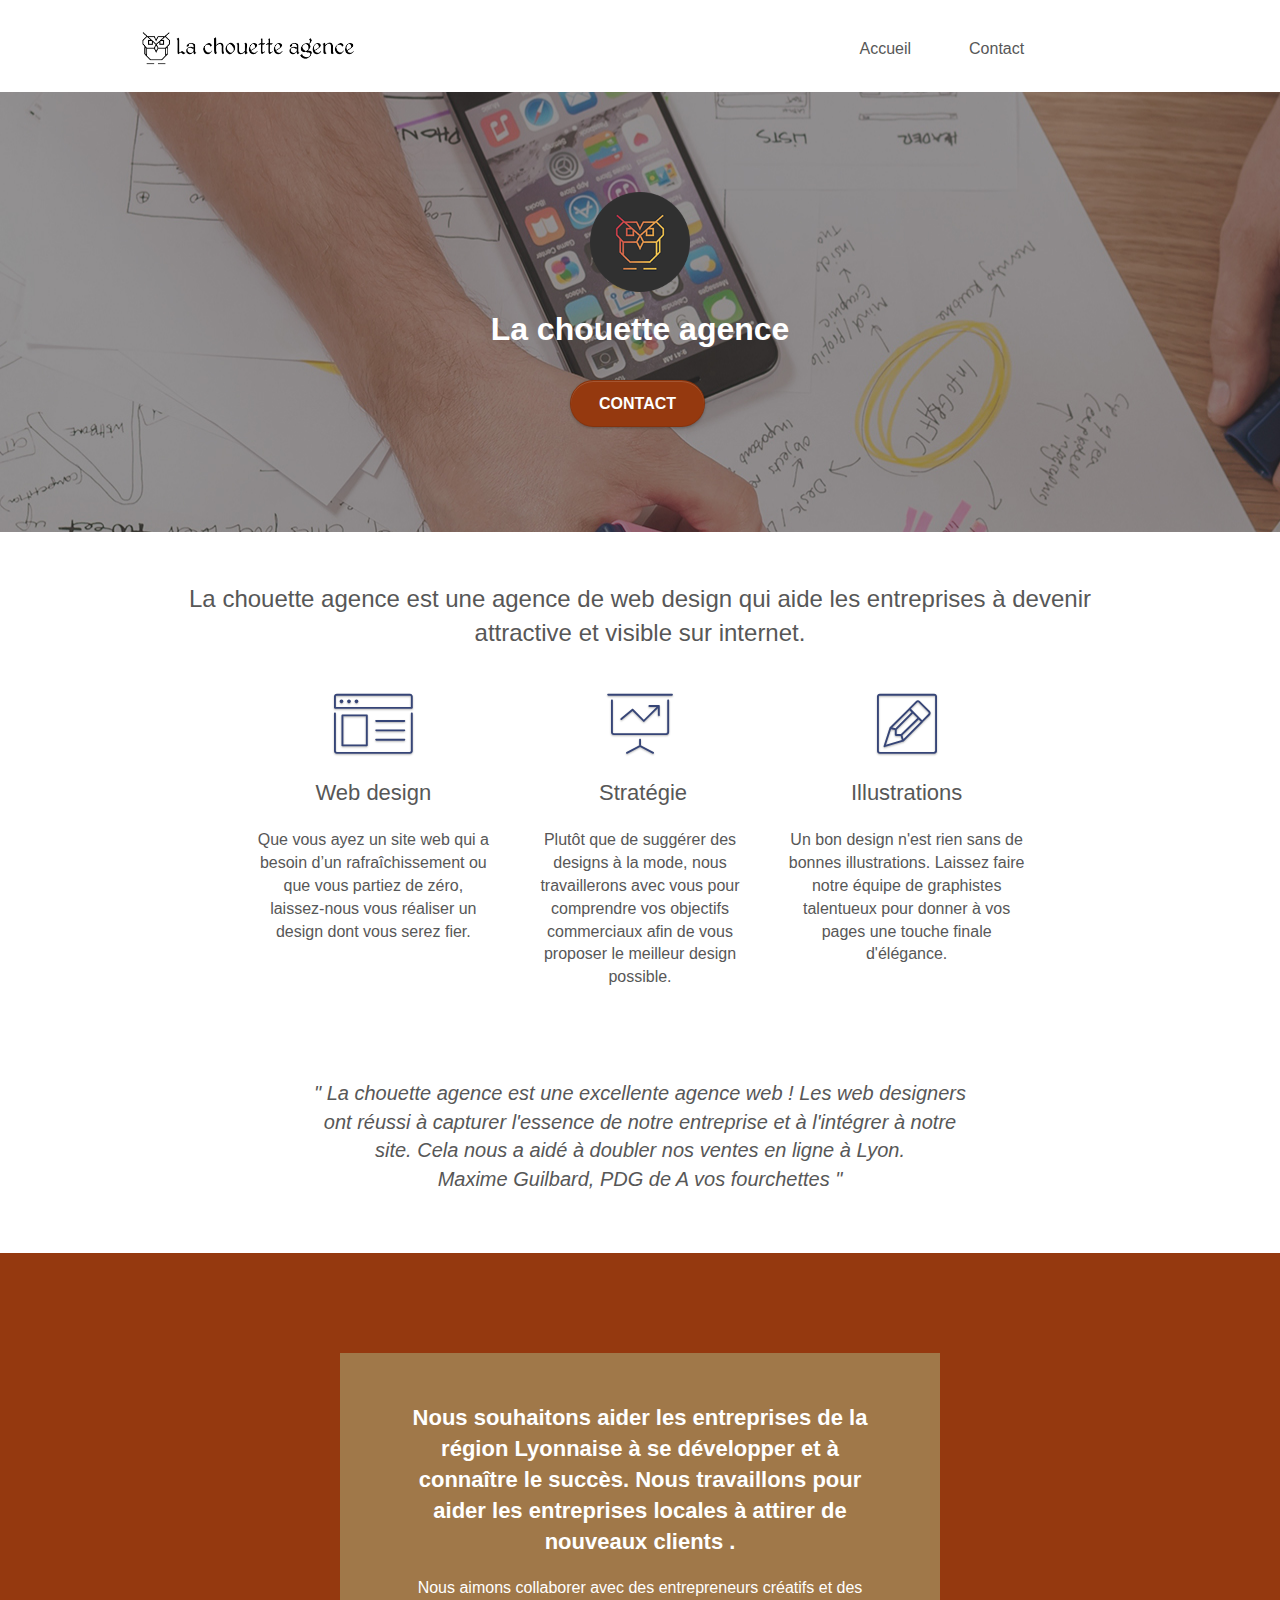
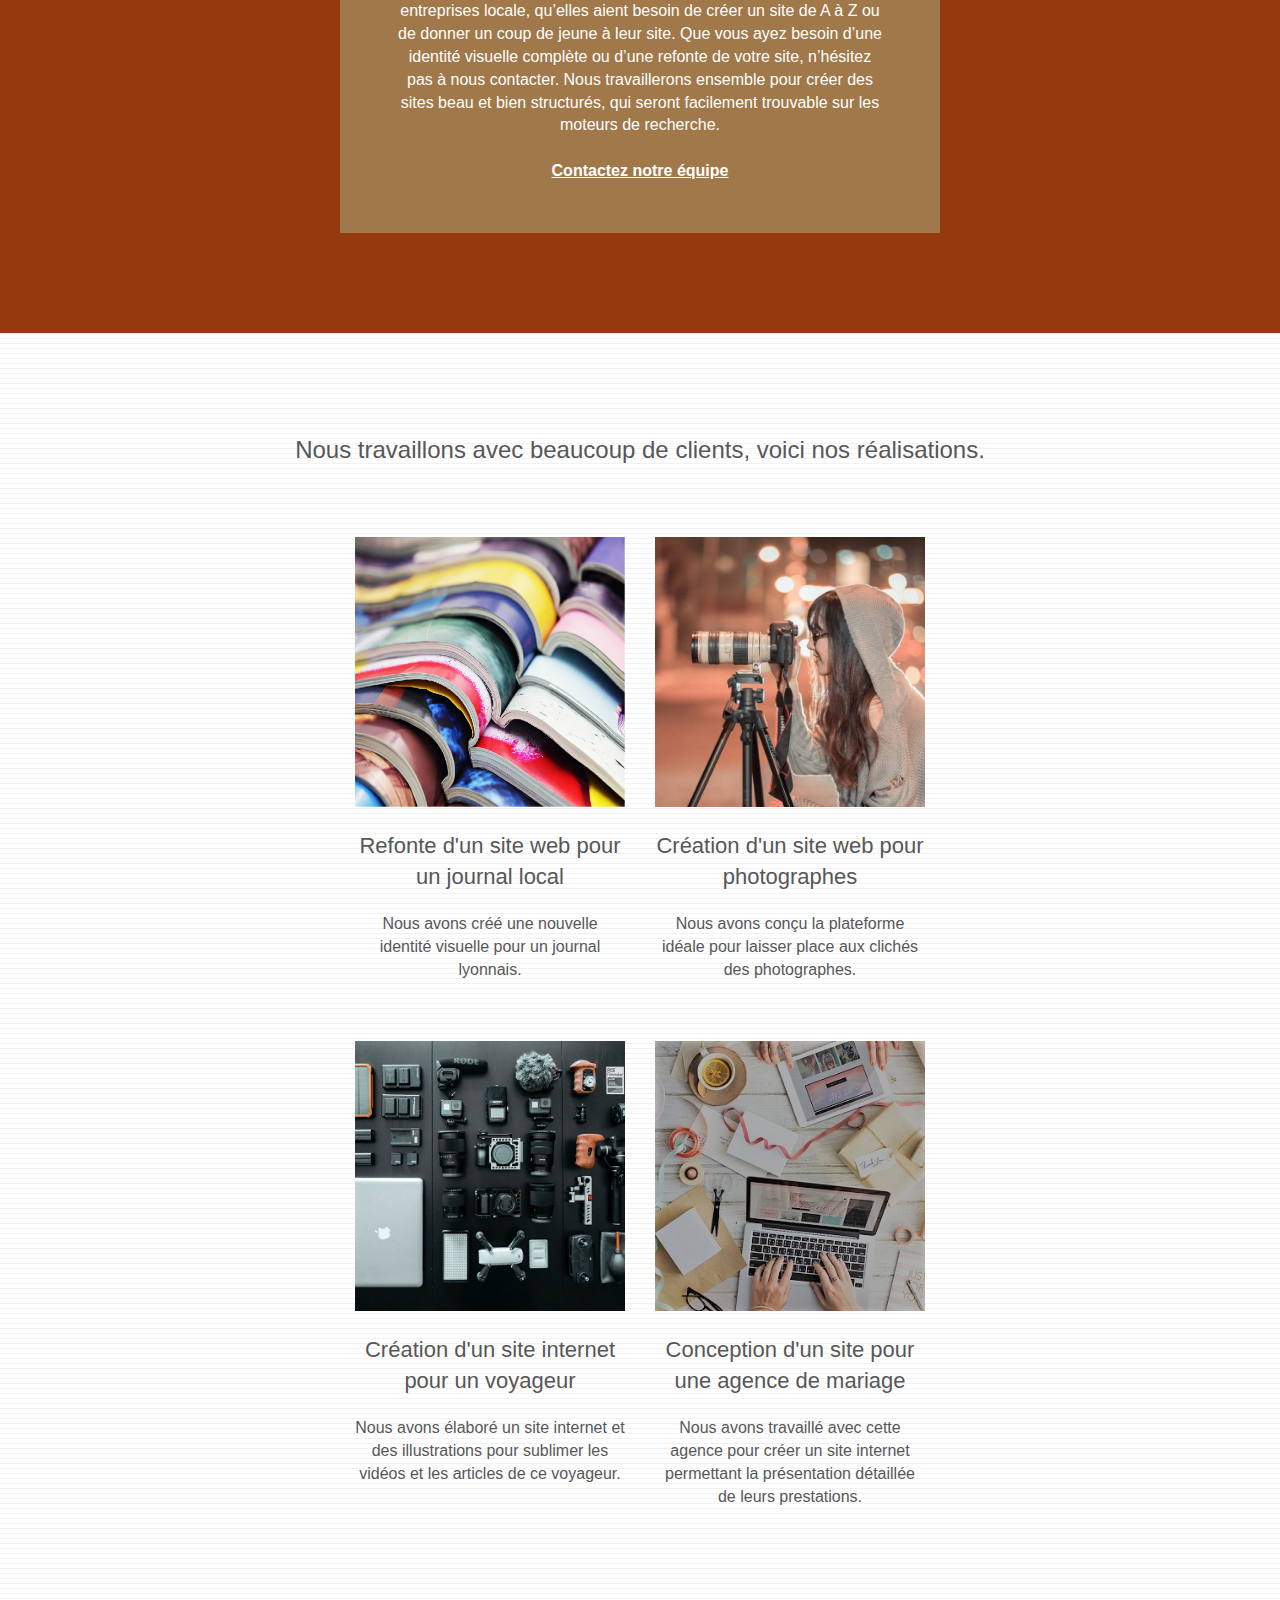
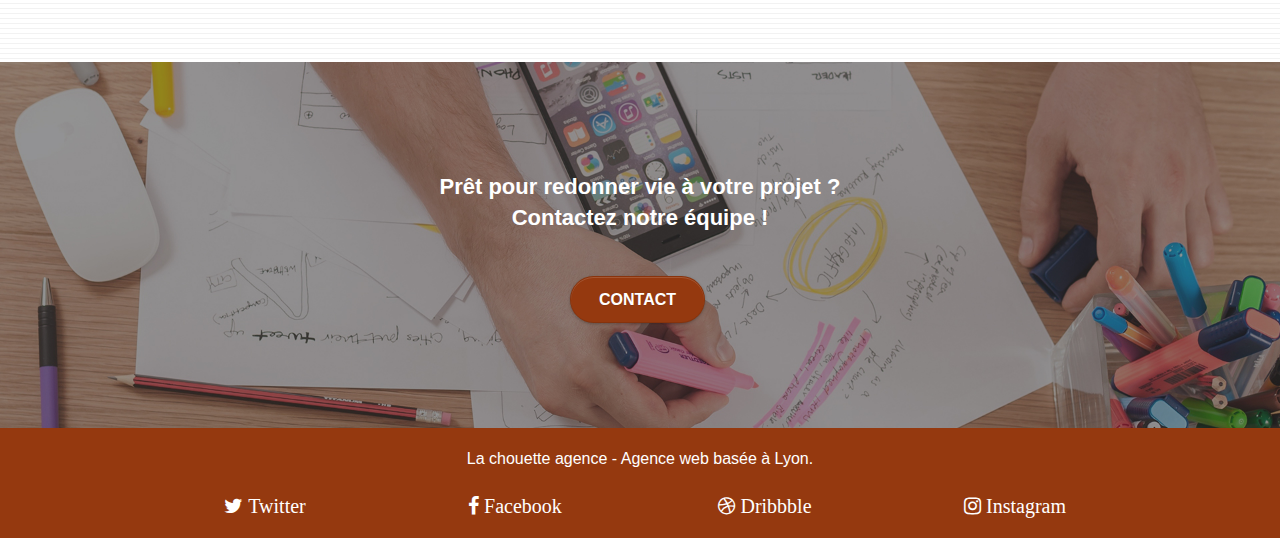
==== commit 0b2e3e66: "Add files via upload" ====
--- a/index.html
+++ b/index.html
@@ -141,7 +141,7 @@
 		</div>
 		<div class="row tight-width-whitespace portfolio-row">
 			<div class="col-sm-6">
-				<a href="#" data-lightbox="img/1.jpg" data-gallery-id="gallery-1" data-caption="Refonte d'un site web pour un journal local" data-frame="snapshot-lb"><img src="img/1.jpg" alt=" lyon web design logo agence web meilleure agence et refonte site web journal" class="img-responsive portfolio-thumb" /></a>
+				<a href="#" data-lightbox="img/livres.jpg" data-gallery-id="gallery-1" data-caption="Refonte d'un site web pour un journal local" data-frame="snapshot-lb"><img src="img/livres.jpg" alt=" Differents livres sont representes" class="img-responsive portfolio-thumb" /></a>
 				<h2 class="mg-md text-center">
 					Refonte d'un site web pour un journal local
 				</h2>
@@ -150,7 +150,7 @@
 				</p>
 			</div>
 			<div class="col-sm-6">
-				<a href="#" data-lightbox="img/2.jpg" data-gallery-id="gallery-1" data-caption="Création d'un site web pour photographes" data-frame="snapshot-lb"><img src="img/2.jpg" class="img-responsive portfolio-thumb" alt="lyon web design logo agence web meilleure agence, Création d'un site web pour photographes" /></a>
+				<a href="#" data-lightbox="img/femme.jpg" data-gallery-id="gallery-1" data-caption="Création d'un site web pour photographes" data-frame="snapshot-lb"><img src="img/femme.jpg" class="img-responsive portfolio-thumb" alt="Femme devant un objectif" /></a>
 				<h2 class="mg-md text-center">
 					Création d'un site web pour photographes
 				</h2>
@@ -161,7 +161,7 @@
 		</div>
 		<div class="row tight-width-whitespace portfolio-row">
 			<div class="col-sm-6">
-				<a href="#" data-lightbox="img/3.bmp" data-gallery-id="gallery-1" data-caption="Création d'un site internet pour un voyageur" data-frame="snapshot-lb"><img src="img/3.bmp" class="img-responsive portfolio-thumb" alt="lyon web design logo agence web meilleure agence, Création d'un site web pour voyageur"/></a>
+				<a href="#" data-lightbox="img/materiels.jpg" data-gallery-id="gallery-1" data-caption="Création d'un site internet pour un voyageur" data-frame="snapshot-lb"><img src="img/materiels.jpg" class="img-responsive portfolio-thumb" alt="Materiels de photographies"/></a>
 				<h2 class="mg-md text-center">
 					Création d'un site internet pour un voyageur
 				</h2>
@@ -170,7 +170,7 @@
 				</p>
 			</div>
 			<div class="col-sm-6">
-				<a href="#" data-lightbox="img/4.bmp" data-gallery-id="gallery-1" data-caption="Conception d'un site pour une agence de mariage" data-frame="snapshot-lb"><img src="img/4.bmp" class="img-responsive portfolio-thumb" alt="lyon web design logo agence web meilleure agence, Création d'un site web pour agence de mariage" /></a>
+				<a href="#" data-lightbox="img/reunion.jpg" data-gallery-id="gallery-1" data-caption="Conception d'un site pour une agence de mariage" data-frame="snapshot-lb"><img src="img/reunion.jpg" class="img-responsive portfolio-thumb" alt="Reunion autour d'une table" /></a>
 				<h2 class="mg-md text-center">
 					Conception d'un site pour une agence de mariage
 				</h2>
--- a/style.css
+++ b/style.css
@@ -299,9 +299,6 @@
 .nav-center .navbar-brand img {
     margin: 0;
 }
-.sr-only {
-    display: none;
-}
 .navbar .nav {
     padding-top: 2px;
     margin-right: -16px;
@@ -327,6 +324,7 @@
 .navbar-toggle {
     margin: 10px 10px 0 0;
     border: 0px;
+    display: none;
 }
 
 .navbar-toggle:hover {
@@ -354,7 +352,7 @@
     .site-navigation {
         position: absolute;
         top: 50%;
-        right: 15%;
+        right: 10%;
         transform: translate(0, -50%);
         -webkit-transform: translateY(-50%);
     }
@@ -679,6 +677,9 @@
 
 p {
     font-size: 16px;
+    display: flex;
+    flex-wrap: wrap;
+    justify-content: center;
 }
 
 .tight-width-whitespace {
@@ -781,7 +782,6 @@
     color: white!important;
     font-weight: bold;
 }
-
 .btn-atomic-tangerine {
     background: #95390F;
     color: #FFFFFF!important;
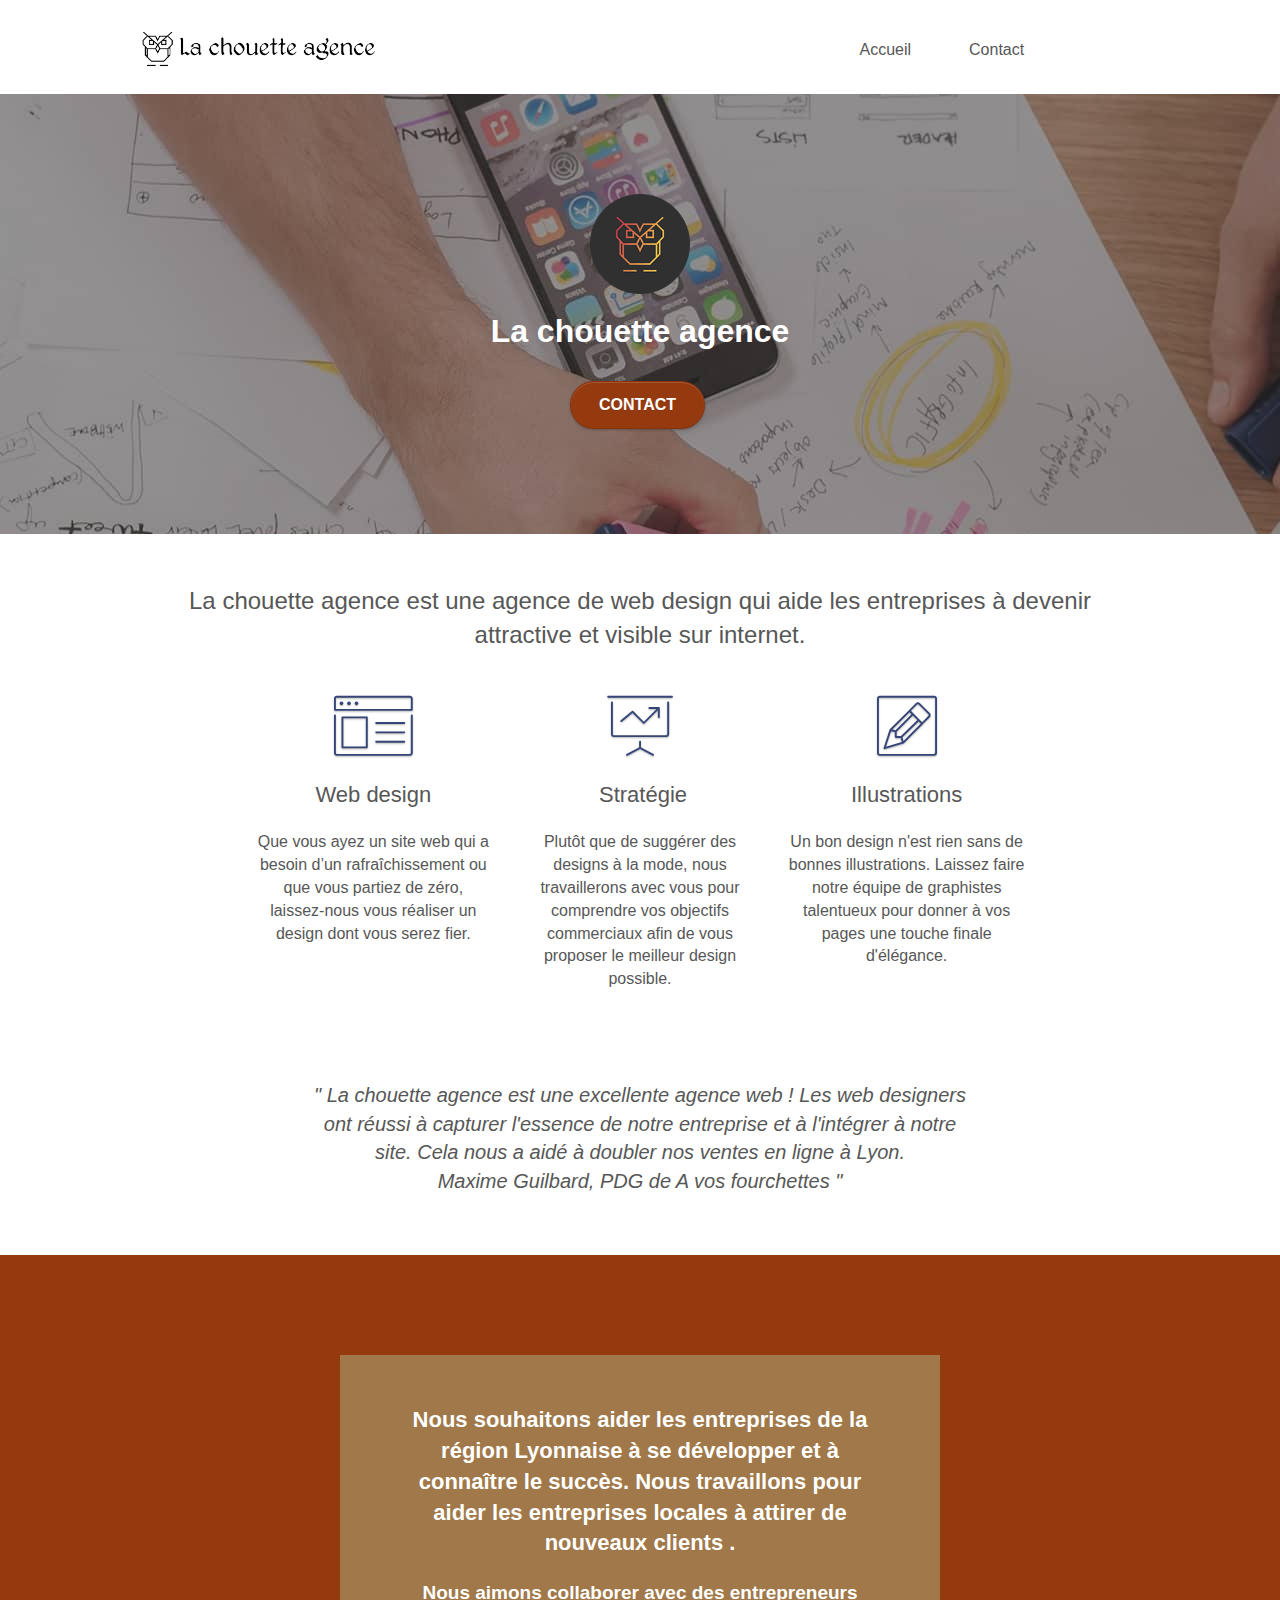
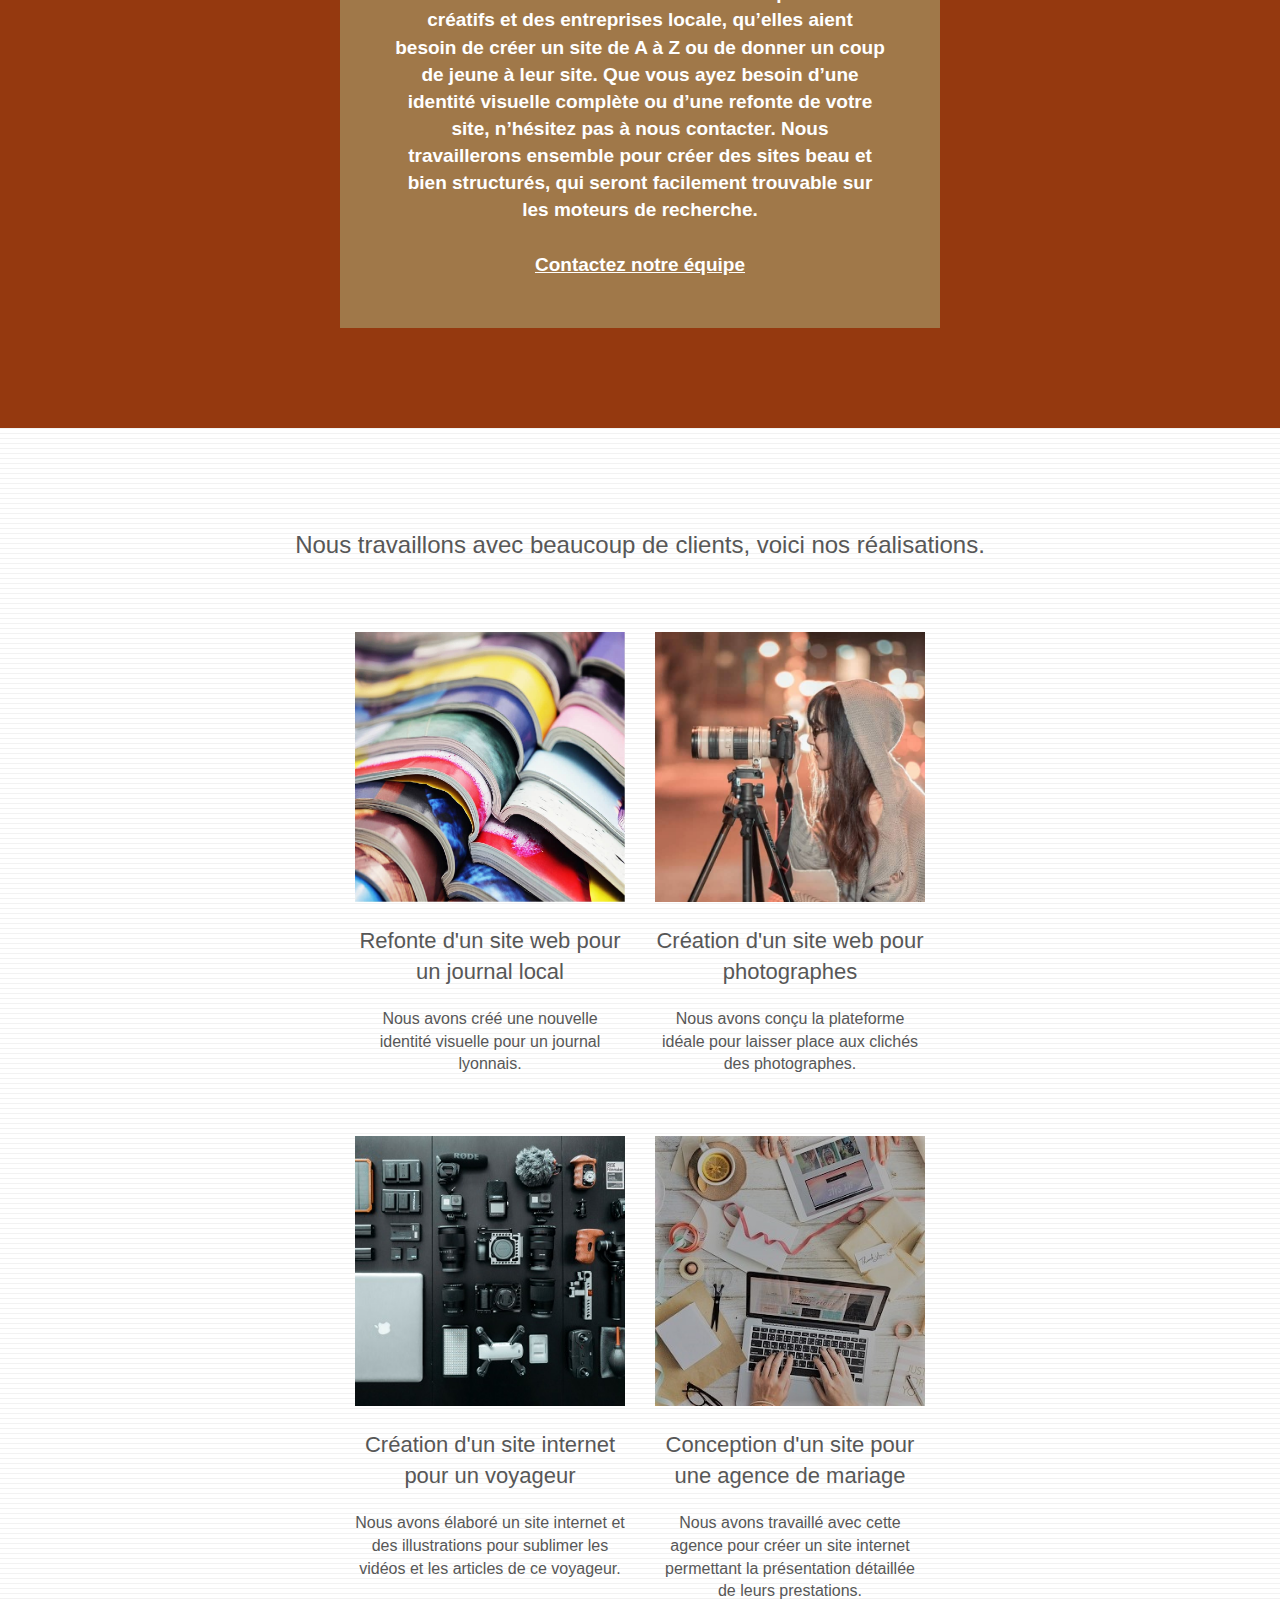
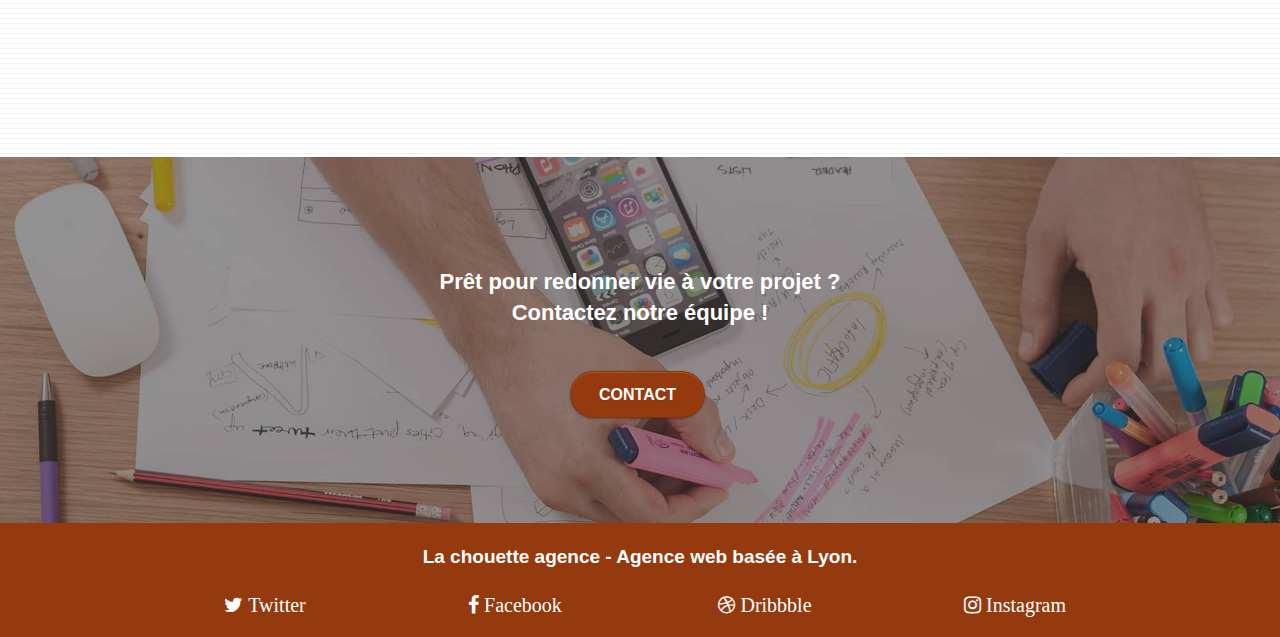
==== commit 75fa7020: "Add files via upload" ====
--- a/index.html
+++ b/index.html
@@ -25,8 +25,9 @@
 
 		<nav class="navbar row">
 			<div class="navbar-header">
-				<a class="navbar-brand" href="index.html"><img src="img/la-chouette-agence.png" alt="lyon web design logo agence web meilleure agence" height="40" /></a>
-					<span class="sr-only">Toggle navigation</span><span class="icon-bar"></span><span class="icon-bar"></span><span class="icon-bar"></span>
+				<a class="navbar-brand" href="index.html"><img src="img/la-chouette-agence.png" alt="banniere de la page d'accueil" height="40" /></a>
+				<button id="nav-toggle" type="button" class="ui-navbar-toggle navbar-toggle" data-toggle="collapse" data-target=".navbar-1">
+				<span class="sr-only">Toggle navigation</span><span class="icon-bar"></span><span class="icon-bar"></span><span class="icon-bar"></span>
 				</button>
 			</div>
 			<div class="collapse navbar-collapse navbar-1 special-dropdown-nav">
@@ -49,7 +50,7 @@
 	<div class="container bloc-lg">
 		<div class="row tight-width-whitespace">
 			<div class="col-sm-12">
-				<img src="img/logo.png" class="center-block image-resize-mode" width="100" alt="La chouette agence, agence web lyon, création logo lyon" />
+				<img src="img/logo.png" class="center-block image-resize-mode" width="100" alt="Logo du site internet" />
 				<h1 class="text-center hero-bloc-text tc-white ">
 					La chouette agence
 				</h1>
@@ -90,7 +91,7 @@
 					&nbsp;Stratégie
 				</h2>
 				<p class="text-center ">
-					Plutôt que de suggérer des designs à la mode, nous travaillerons avec vous pour comprendre vos objectifs commerciaux afin de vous proposer le meilleur design possible.</br>
+					Plutôt que de suggérer des designs à la mode, nous travaillerons avec vous pour comprendre vos objectifs commerciaux afin de vous proposer le meilleur design possible.<br>
 				</p>
 			</div>
 			<div class="col-sm-4">
@@ -107,7 +108,7 @@
 		</div>
 		<div class="row voffset-lg voffset">
 			<div class="col-xs-12 col-md-8 col-md-offset-2 text-center">
-				<p class="citation"> " La chouette agence est une excellente agence web ! Les web designers ont réussi à capturer l'essence de notre entreprise et à l'intégrer à notre site. Cela nous a aidé à doubler nos ventes en ligne à Lyon. </br> Maxime Guilbard, PDG de A vos fourchettes "</p>
+				<p class="citation"> " La chouette agence est une excellente agence web ! Les web designers ont réussi à capturer l'essence de notre entreprise et à l'intégrer à notre site. Cela nous a aidé à doubler nos ventes en ligne à Lyon. <br> Maxime Guilbard, PDG de A vos fourchettes "</p>
 			</div>
 		</div>
 	</div>
@@ -120,10 +121,10 @@
 		<div class="row tight-width-whitespace black-background">
 			<div class="col-sm-12">
 				<h2 class="mg-md text-center tc-white">
-					Nous souhaitons aider les entreprises de la région Lyonnaise à se développer et à connaître le succès. Nous travaillons pour aider les entreprises locales à attirer de nouveaux clients .</br>
+					Nous souhaitons aider les entreprises de la région Lyonnaise à se développer et à connaître le succès. Nous travaillons pour aider les entreprises locales à attirer de nouveaux clients .<br>
 				</h2>
 				<p class="text-center white">
-					Nous aimons collaborer avec des entrepreneurs créatifs et des entreprises locale, qu’elles aient besoin de créer un site de A à Z ou de donner un coup de jeune à leur site. Que vous ayez besoin d’une identité visuelle complète ou d’une refonte de votre site, n’hésitez pas à nous contacter. Nous travaillerons ensemble pour créer des sites beau et bien structurés, qui seront facilement trouvable sur les moteurs de recherche. </br><a class="ltc-white bold-link" href="page2.html"></br>Contactez notre équipe</a></br>
+					Nous aimons collaborer avec des entrepreneurs créatifs et des entreprises locale, qu’elles aient besoin de créer un site de A à Z ou de donner un coup de jeune à leur site. Que vous ayez besoin d’une identité visuelle complète ou d’une refonte de votre site, n’hésitez pas à nous contacter. Nous travaillerons ensemble pour créer des sites beau et bien structurés, qui seront facilement trouvable sur les moteurs de recherche. <br><a class="ltc-white bold-link" href="page2.html"><br>Contactez notre équipe</a><br>
 				</p>
 			</div>
 		</div>
@@ -188,7 +189,7 @@
 	<div class="container bloc-lg">
 		<div class="row">
 			<h2 class="mg-md text-center tc-white">
-				Prêt pour redonner vie à votre projet ?</br>Contactez notre équipe !
+				Prêt pour redonner vie à votre projet ?<br>Contactez notre équipe !
 			</h2>
 			<div class="col-sm-12 text-center">
 				<a href="page2.html" class="btn btn-atomic-tangerine btn-clean btn-rd btn-lg cta-hero">Contact</a>
@@ -204,7 +205,7 @@
 		<div class="row">
 			<div class="col-sm-12">
 				<p class="text-center white">
-					La chouette agence - Agence web basée à Lyon.</br>
+					La chouette agence - Agence web basée à Lyon.<br>
 				</p>
 				<div class="row row-no-gutters social">
 					<div class="col-sm-3">
@@ -233,6 +234,7 @@
 </div>
 <!-- Footer - bloc-8 END -->
 
+</div>
 </div>
 <!-- Principal conteneur END -->
 
--- a/style.css
+++ b/style.css
@@ -287,7 +287,8 @@
 }
 
 .navbar-brand img {
-    max-height: 200px;
+    height: 60%;
+    width: 60%;
     margin: 0 5px 0 0;
     display: inline;
 }
@@ -324,7 +325,6 @@
 .navbar-toggle {
     margin: 10px 10px 0 0;
     border: 0px;
-    display: none;
 }
 
 .navbar-toggle:hover {
@@ -355,6 +355,9 @@
         right: 10%;
         transform: translate(0, -50%);
         -webkit-transform: translateY(-50%);
+    }
+    .navbar-toggle {
+        display: none;
     }
     .nav > li .dropdown-menu a,
     .nav > li .dropdown-menu a:hover {
@@ -739,6 +742,8 @@
 
 .white {
     color: #FFFFFF!important;
+    font-weight: bold;
+    font-size: 19px;
 }
 
 .portfolio-thumb {
@@ -794,10 +799,11 @@
 
 .ltc-white {
     color: #FFFFFF!important;
+    font-weight: bold;
 }
 
 .ltc-white:hover {
-    color: #cccccc!important;
+    color: #95390F!important;
 }
 
 .ltc-atomic-tangerine {
@@ -823,10 +829,6 @@
 
 .bg-banniere {
     background-image: url("img/la-chouette-agence-banniere.jpg");
-}
-
-.bg-presentation {
-    background-image: url("img/image-de-presentation.bmp");
 }
 
 @media (max-width: 1024px) {
@@ -845,10 +847,10 @@
 
 @media (max-width: 992px) and (min-width: 768px) {
     .navbar .nav {
-        max-width: 80%
+        max-width: 80%;
     }
     .nav-center.navbar .nav {
-        max-width: 100%
+        max-width: 100%;
     }
 }
 
@@ -966,12 +968,15 @@
         box-shadow: none;
     }
     .navbar-brand img {
-        max-height: 40px;
-        width: auto;
+            height: 70%;
+            width: 60%;
     }
     .nav-invert .navbar-header {
         float: none;
-        width: 100%;
+        width: 30%;
+    }
+    .portfolio-row {
+        width: 50%;
     }
     .nav-invert .navbar-toggle {
         float: left;
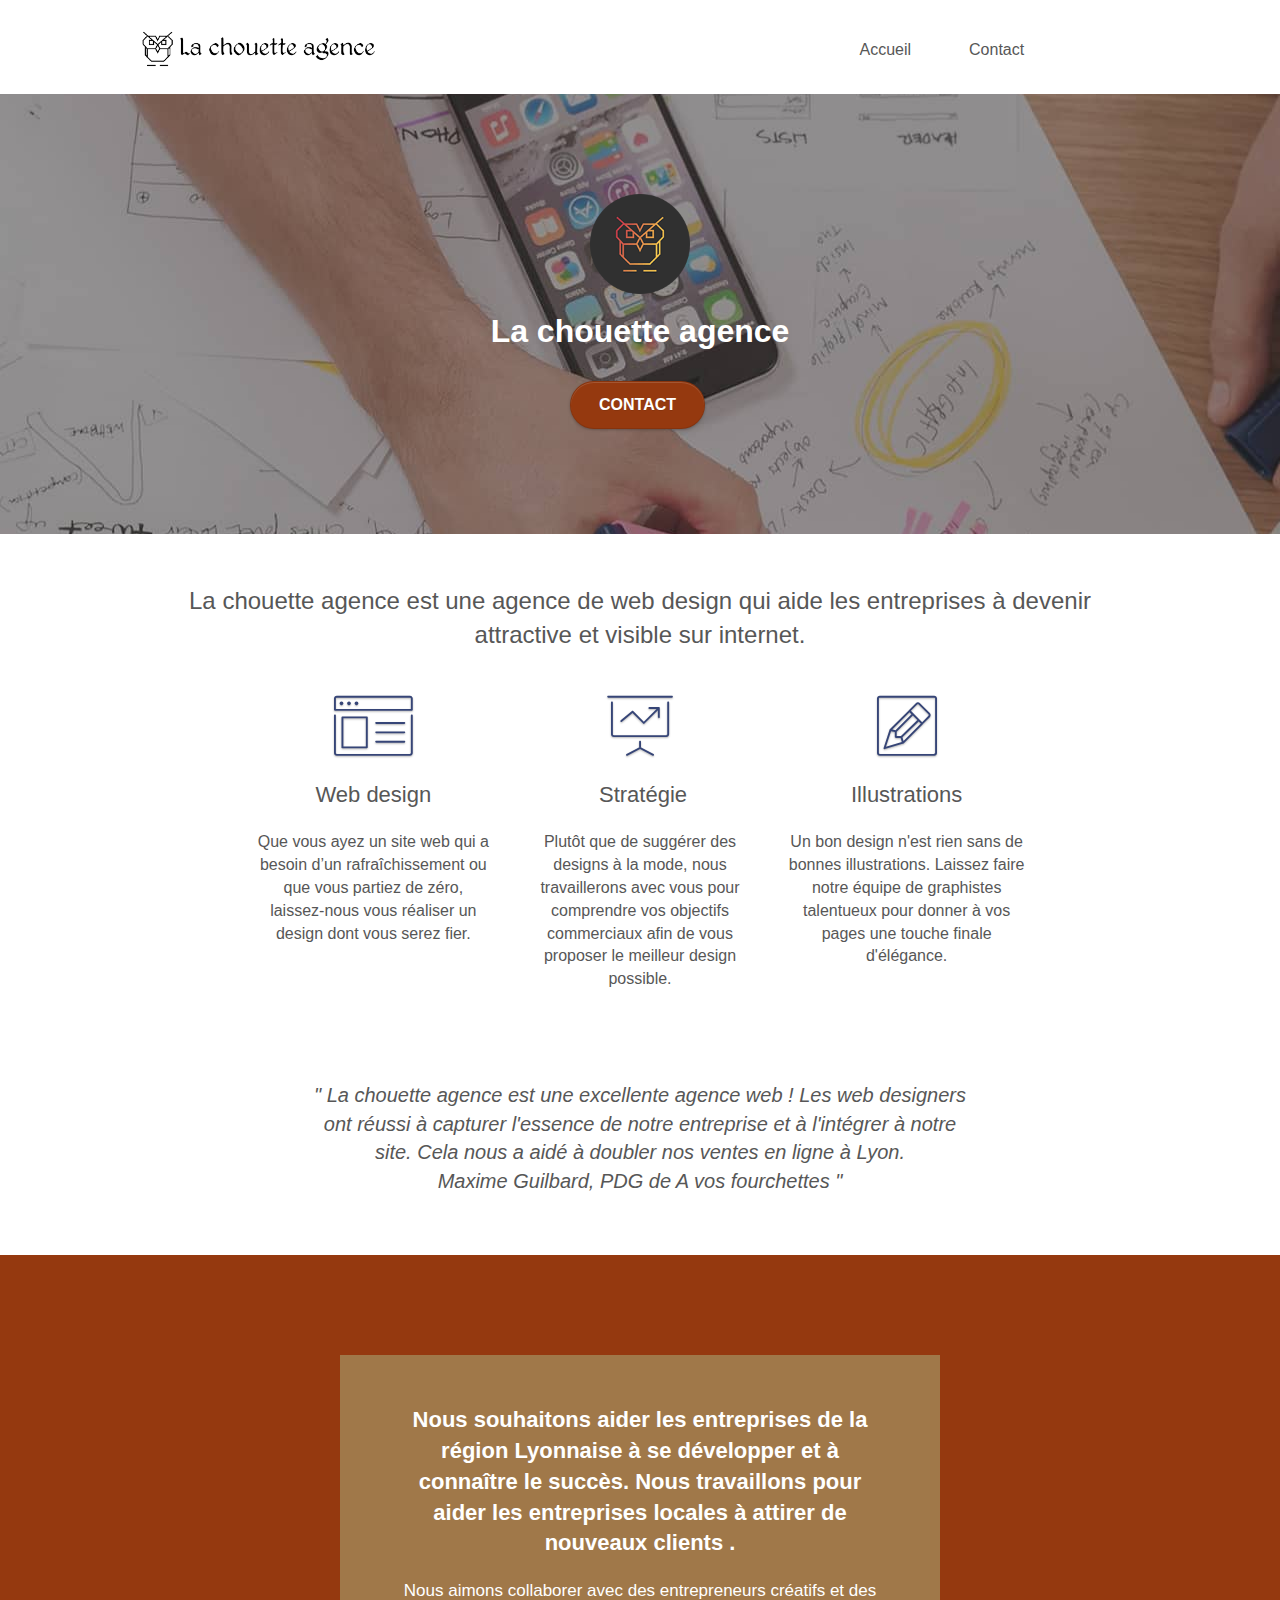
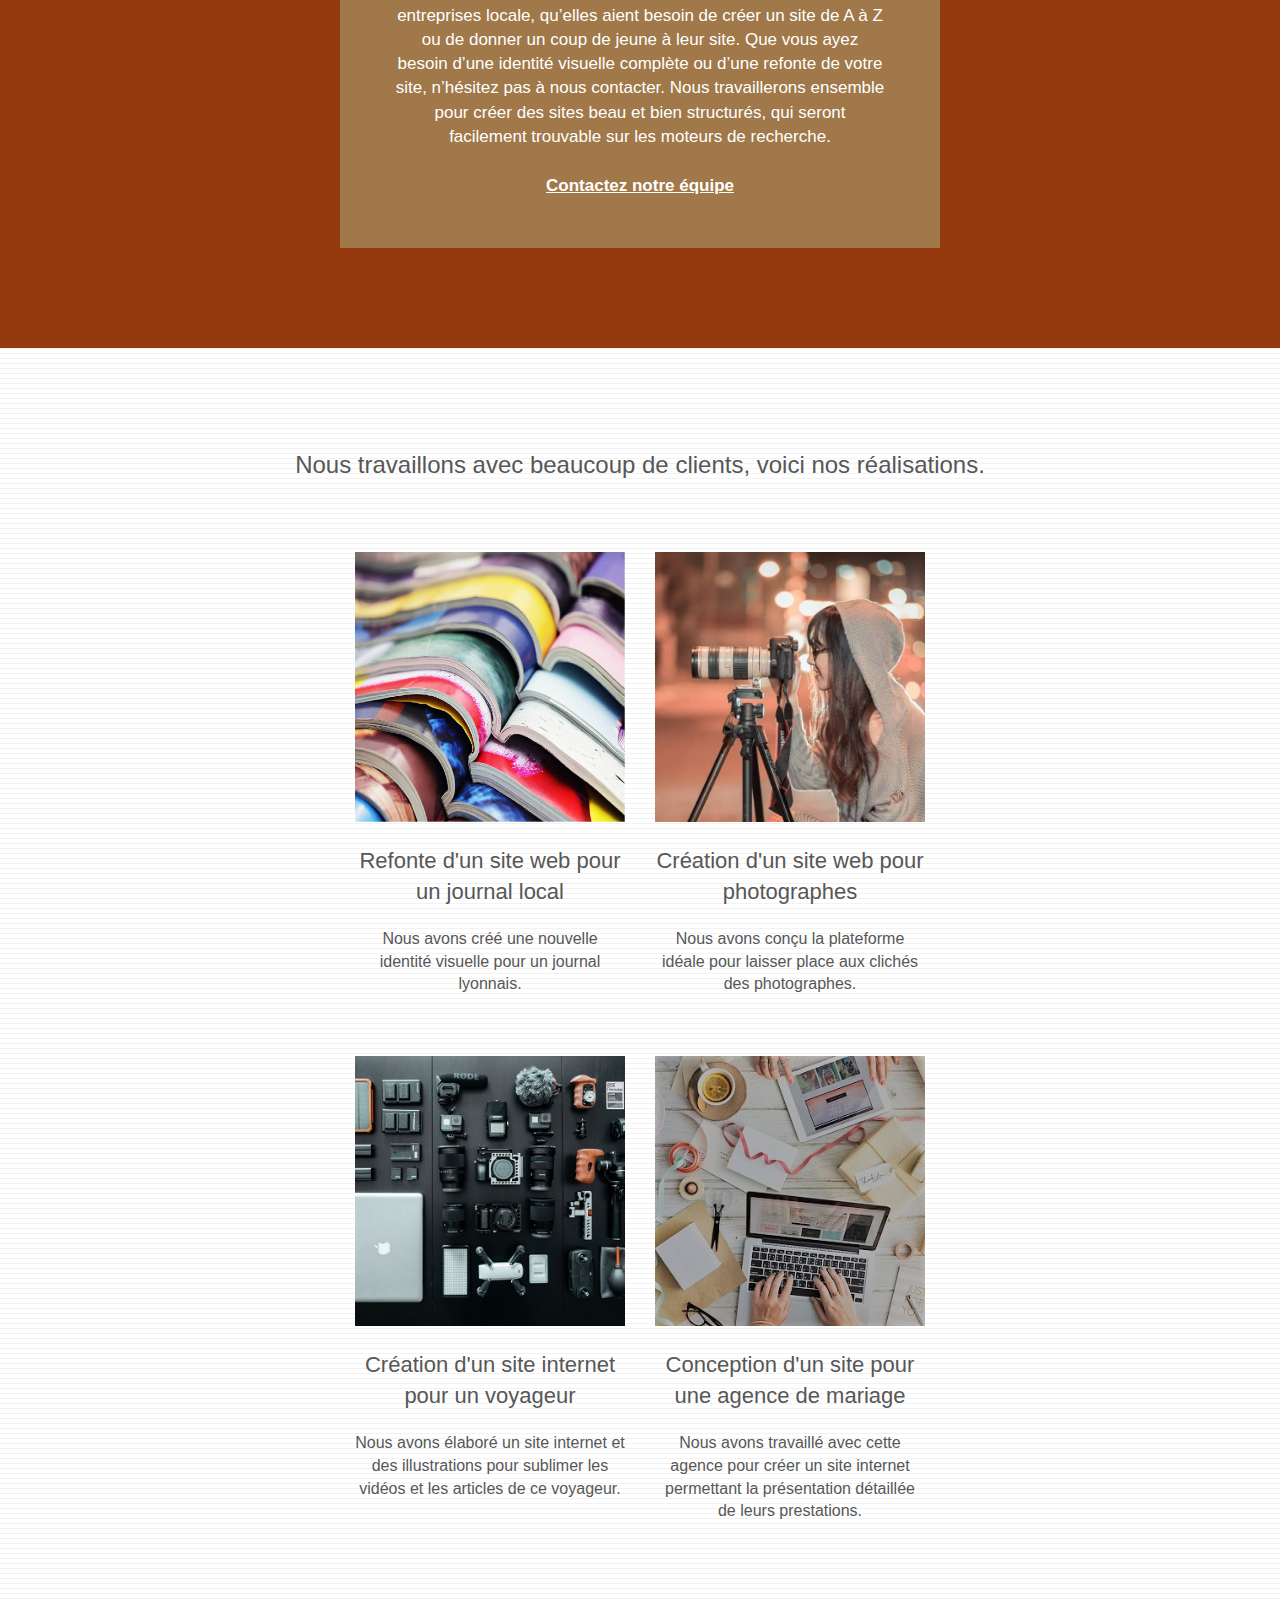
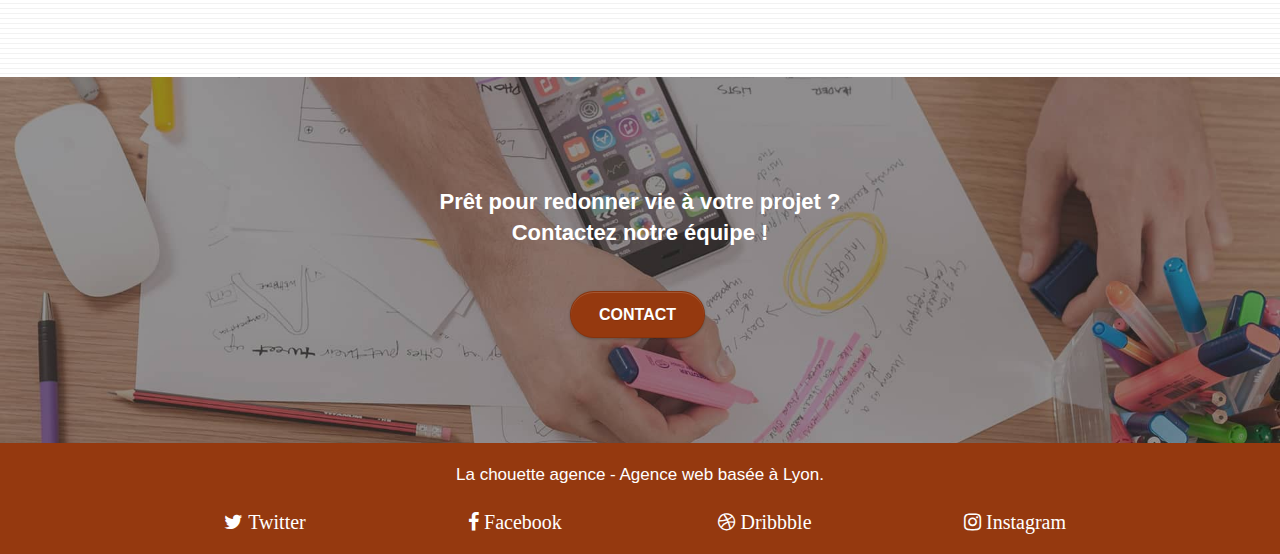
==== commit 3344f9bc: "Add files via upload" ====
--- a/index.html
+++ b/index.html
@@ -36,7 +36,7 @@
 						<a href="index.html">Accueil</a>
 					</li>
 					<li>
-						<a href="page2.html">Contact</a>
+						<a href="contact.html">Contact</a>
 					</li>
 				</ul>
 			</div>
@@ -55,7 +55,7 @@
 					La chouette agence
 				</h1>
 				<div class="text-center">
-					<a href="page2.html" class="btn btn-lg btn-clean btn-rd cta-hero btn-atomic-tangerine" id="cta-hero">Contact</a>
+					<a href="contact.html" class="btn btn-lg btn-clean btn-rd cta-hero btn-atomic-tangerine" id="cta-hero">Contact</a>
 				</div>
 			</div>
 		</div>
@@ -124,7 +124,7 @@
 					Nous souhaitons aider les entreprises de la région Lyonnaise à se développer et à connaître le succès. Nous travaillons pour aider les entreprises locales à attirer de nouveaux clients .<br>
 				</h2>
 				<p class="text-center white">
-					Nous aimons collaborer avec des entrepreneurs créatifs et des entreprises locale, qu’elles aient besoin de créer un site de A à Z ou de donner un coup de jeune à leur site. Que vous ayez besoin d’une identité visuelle complète ou d’une refonte de votre site, n’hésitez pas à nous contacter. Nous travaillerons ensemble pour créer des sites beau et bien structurés, qui seront facilement trouvable sur les moteurs de recherche. <br><a class="ltc-white bold-link" href="page2.html"><br>Contactez notre équipe</a><br>
+					Nous aimons collaborer avec des entrepreneurs créatifs et des entreprises locale, qu’elles aient besoin de créer un site de A à Z ou de donner un coup de jeune à leur site. Que vous ayez besoin d’une identité visuelle complète ou d’une refonte de votre site, n’hésitez pas à nous contacter. Nous travaillerons ensemble pour créer des sites beau et bien structurés, qui seront facilement trouvable sur les moteurs de recherche. <br><a class="ltc-white bold-link" href="contact.html"><br>Contactez notre équipe</a><br>
 				</p>
 			</div>
 		</div>
@@ -192,7 +192,7 @@
 				Prêt pour redonner vie à votre projet ?<br>Contactez notre équipe !
 			</h2>
 			<div class="col-sm-12 text-center">
-				<a href="page2.html" class="btn btn-atomic-tangerine btn-clean btn-rd btn-lg cta-hero">Contact</a>
+				<a href="contact.html" class="btn btn-atomic-tangerine btn-clean btn-rd btn-lg cta-hero">Contact</a>
 			</div>
 		</div>
 	</div>
--- a/style.css
+++ b/style.css
@@ -742,8 +742,7 @@
 
 .white {
     color: #FFFFFF!important;
-    font-weight: bold;
-    font-size: 19px;
+    font-size: 17px;
 }
 
 .portfolio-thumb {
@@ -829,6 +828,9 @@
 
 .bg-banniere {
     background-image: url("img/la-chouette-agence-banniere.jpg");
+}
+.bg-presentation {
+    background-image: url("img/image-de-presentation.jpg");
 }
 
 @media (max-width: 1024px) {
@@ -854,13 +856,13 @@
     }
 }
 
-@media only screen and (min-device-width: 768px) and (max-device-width: 1024px) and (orientation: landscape) {
+@media only screen and (min-width: 768px) and (max-width: 1024px) and (orientation: landscape) {
     .b-parallax {
         background-attachment: scroll;
     }
 }
 
-@media only screen and (min-device-width: 1024px) and (max-device-width: 1366px) and (-webkit-min-device-pixel-ratio: 1.5) {
+@media only screen and (min-width: 1024px) and (max-width: 1366px) and (-webkit-min-device-pixel-ratio: 1.5) {
     .b-parallax {
         background-attachment: scroll;
     }
@@ -878,10 +880,6 @@
         overflow-x: hidden;
         position: relative;
     }
-    .bloc {
-        padding-left: constant(safe-area-inset-left);
-        padding-right: constant(safe-area-inset-right);
-    }
     .bloc-group,
     .bloc-group .bloc {
         display: block;
@@ -890,8 +888,6 @@
     .bloc-fill-screen .fill-bloc-top-edge,
     .bloc-fill-screen .fill-bloc-bottom-edge {
         padding: 0 20px;
-        padding-left: constant(safe-area-inset-left);
-        padding-right: constant(safe-area-inset-right);
     }
 }
 
